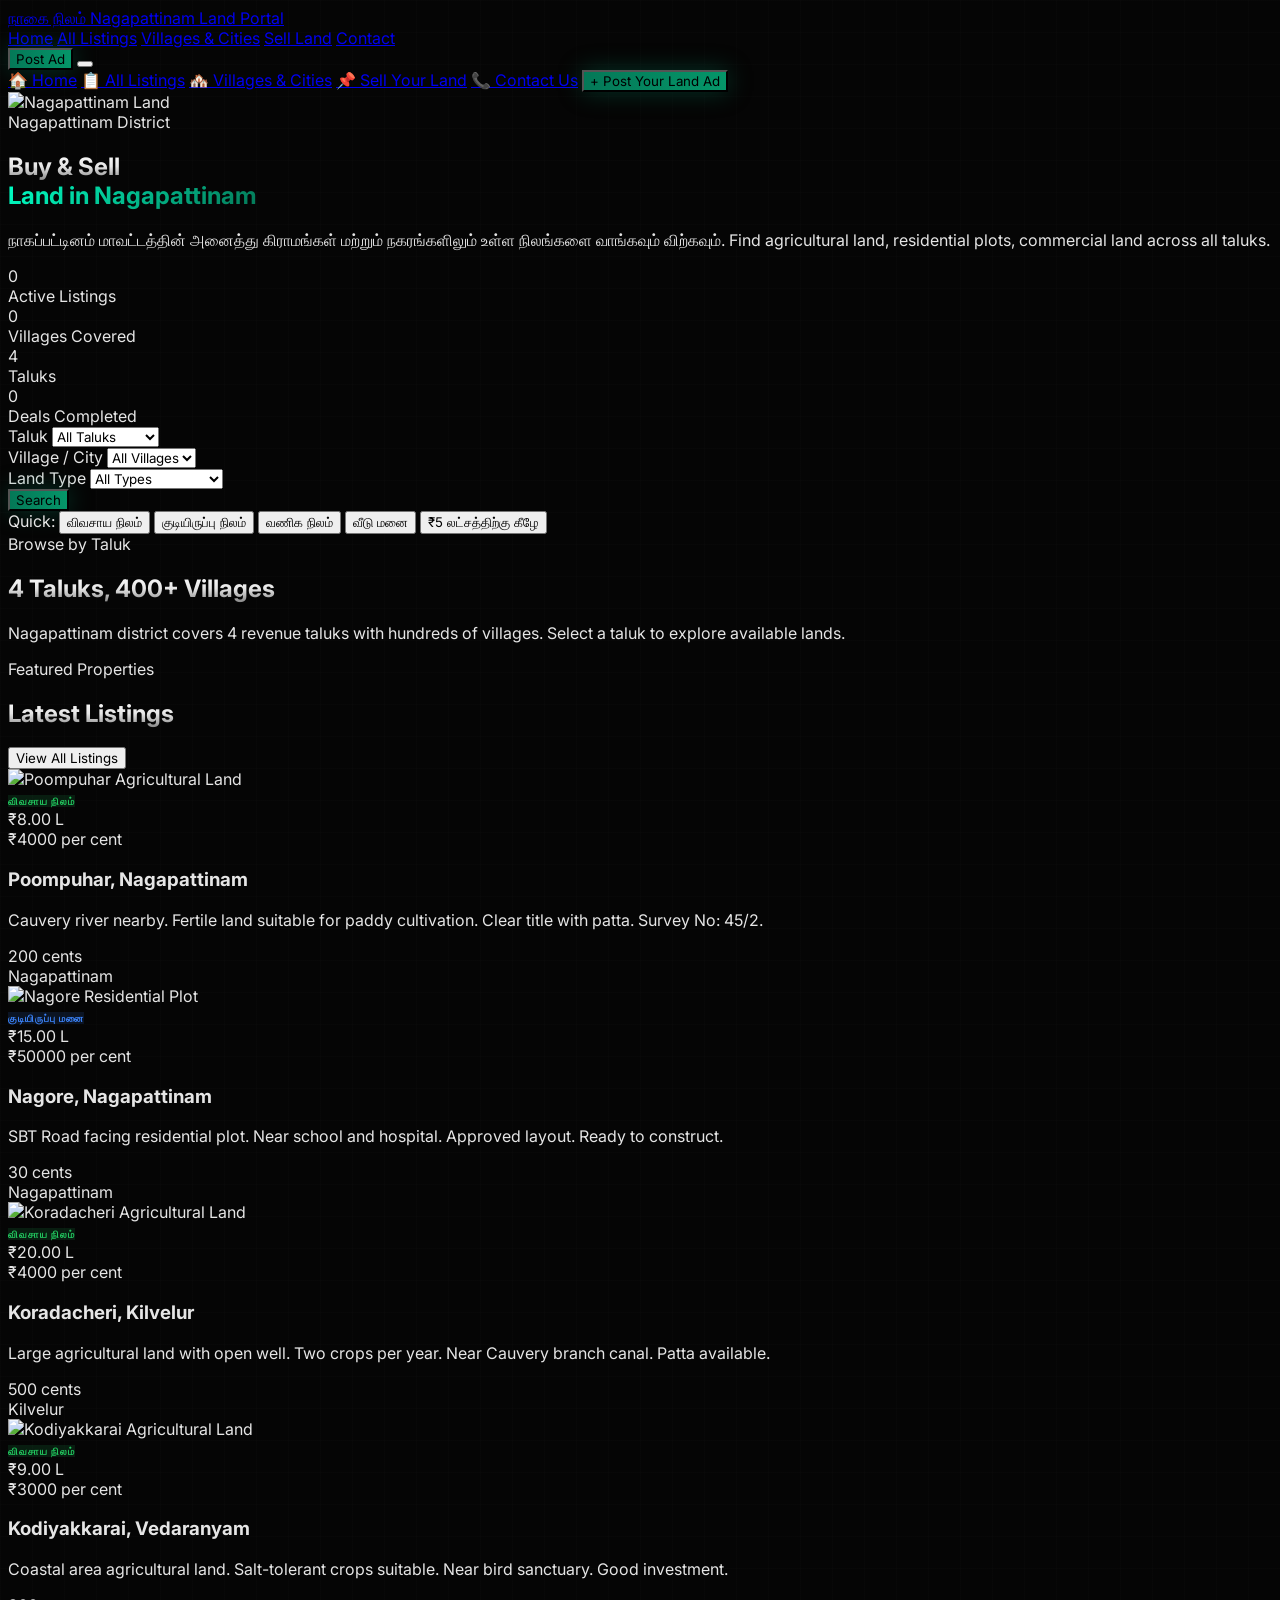
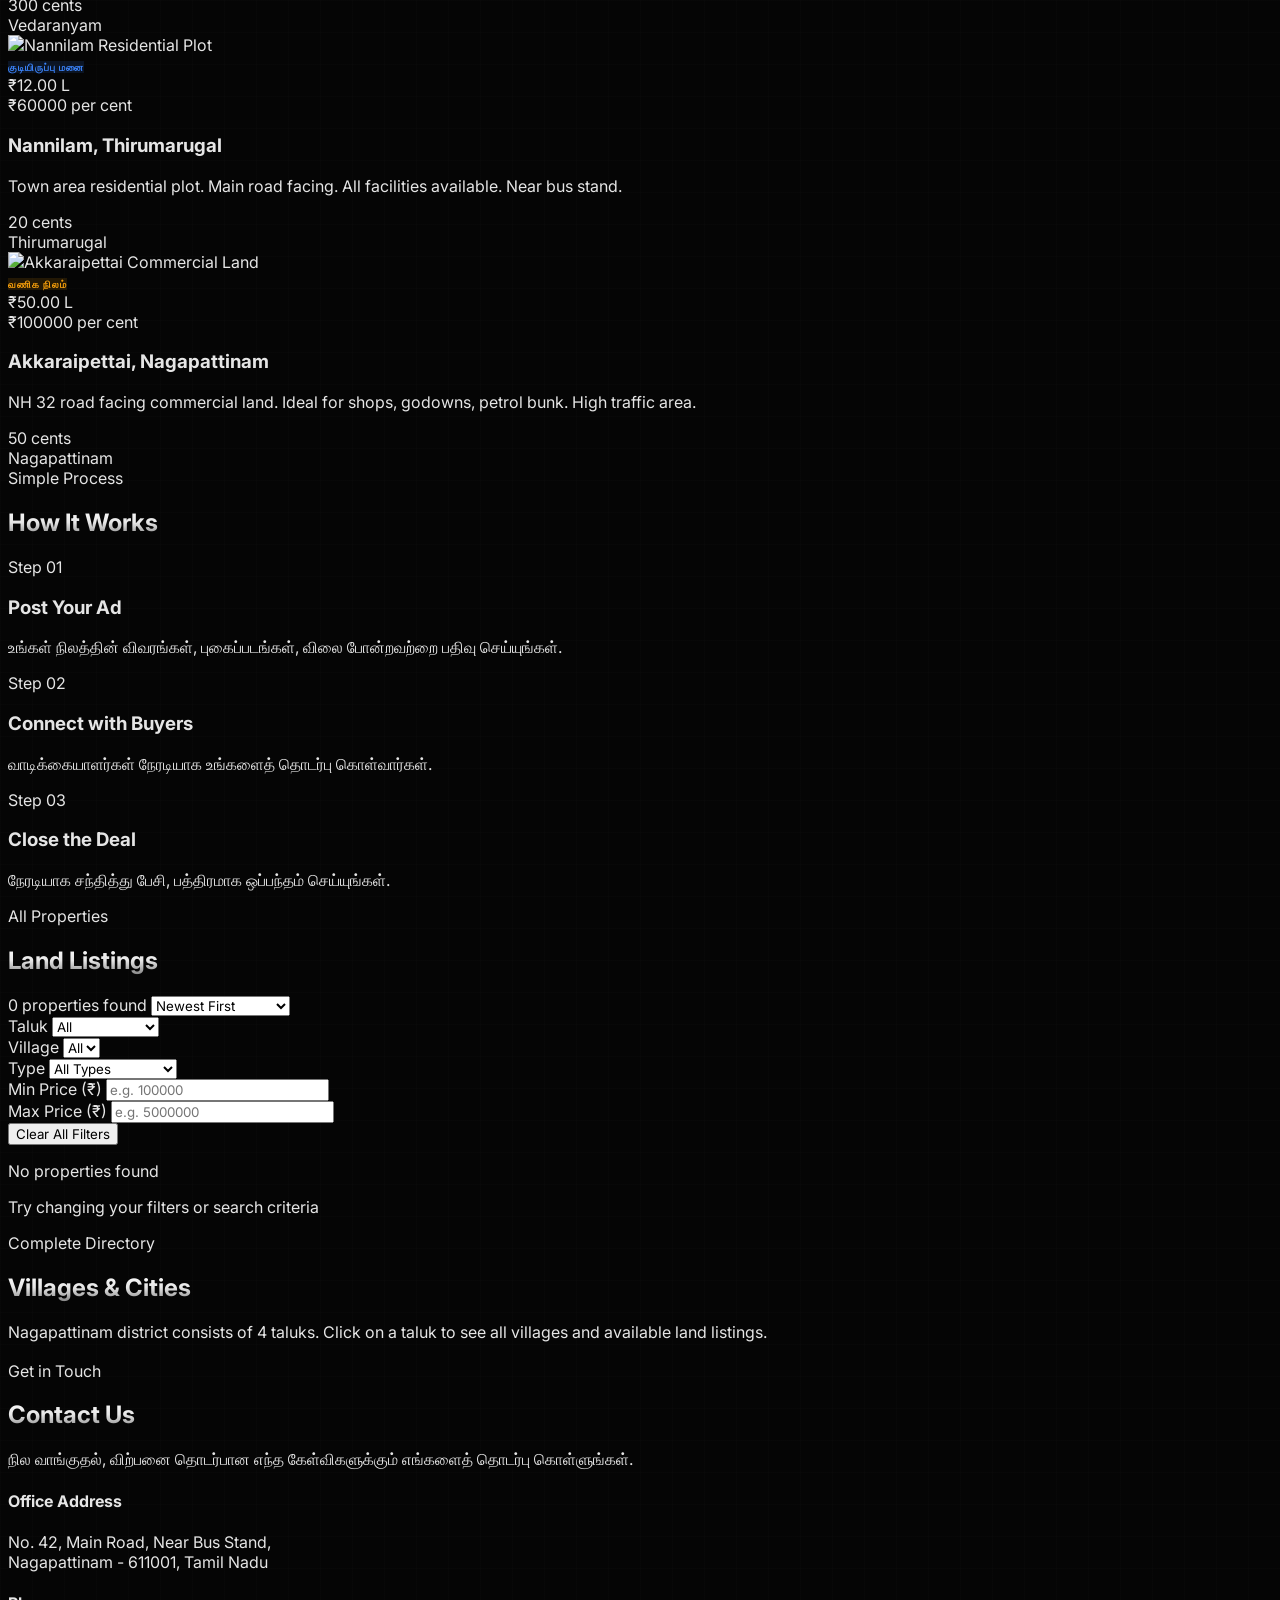
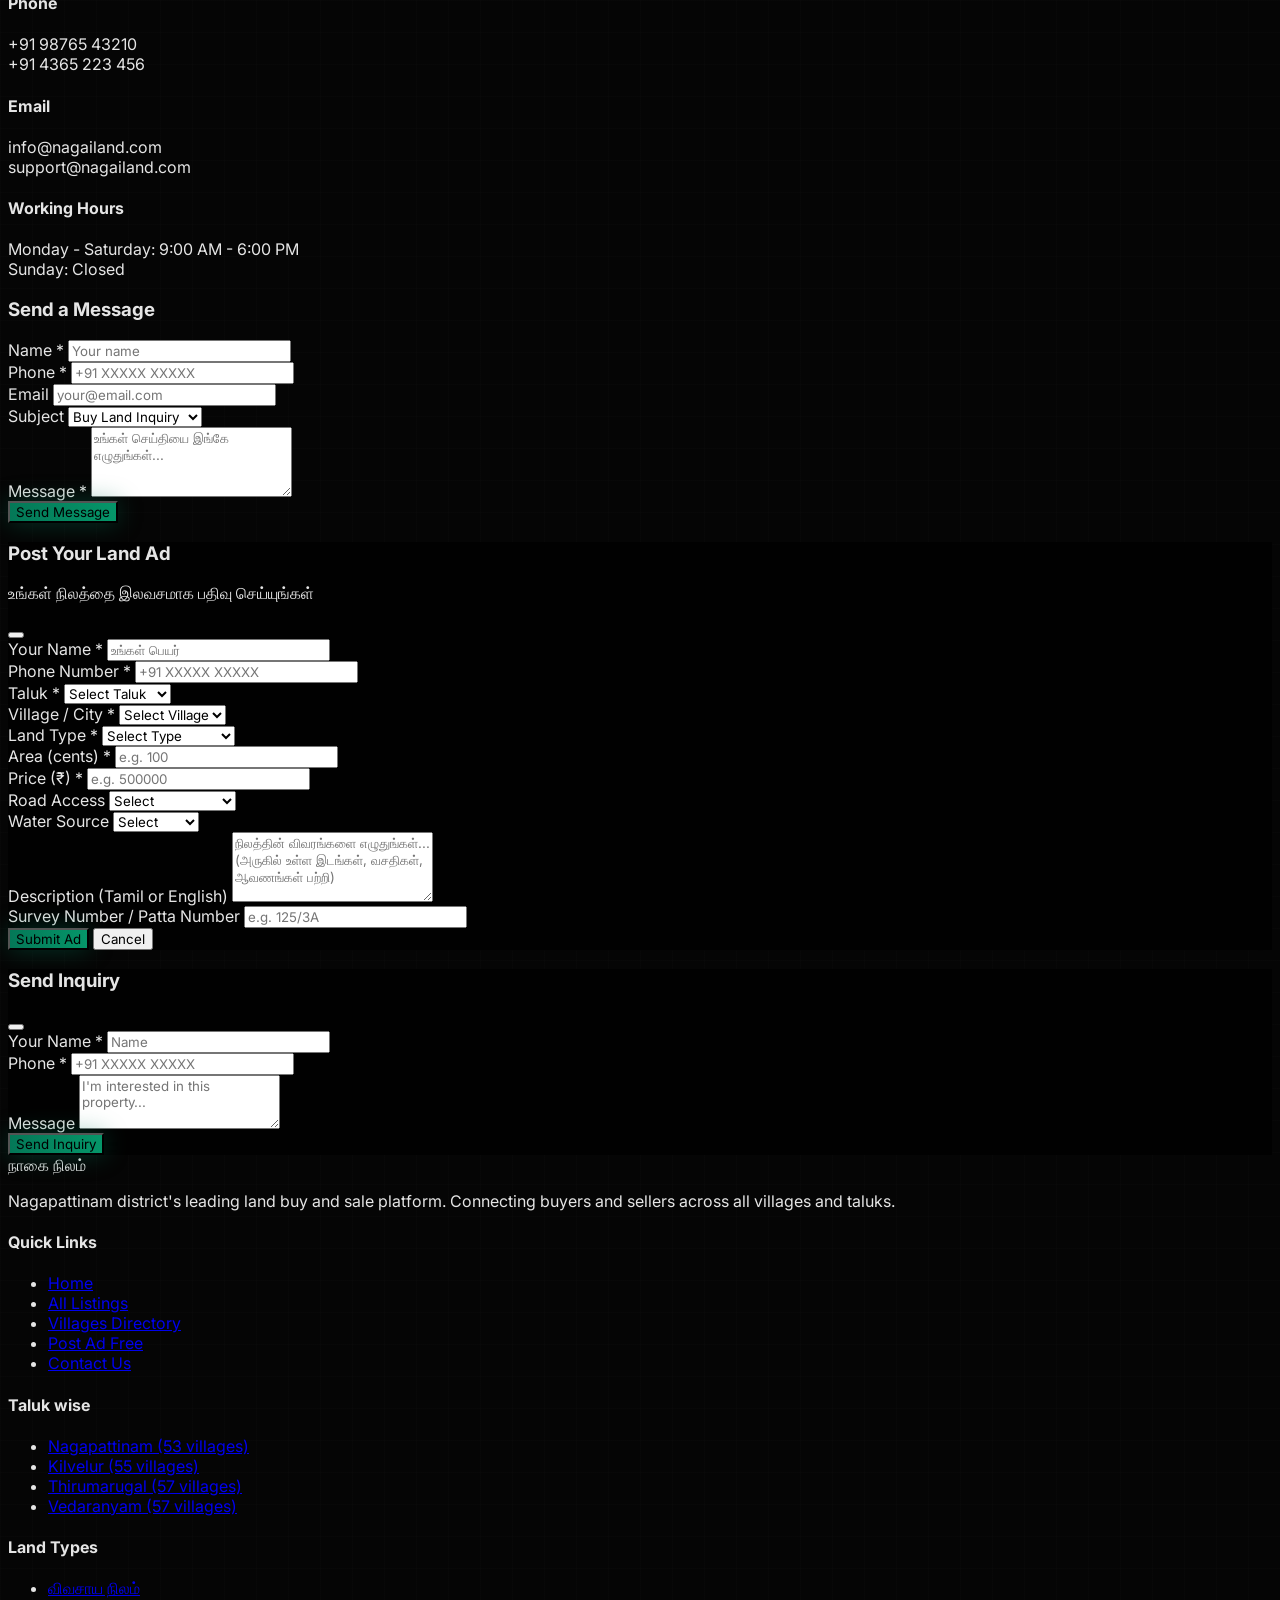
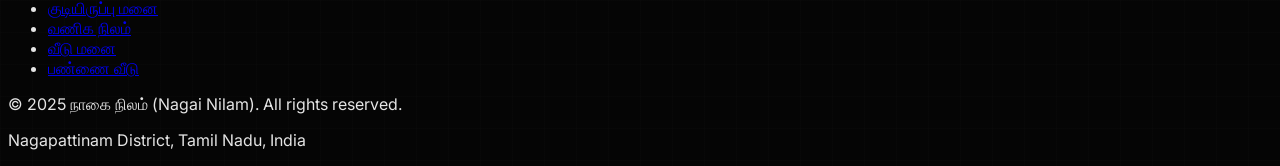
==== index.html @ db85d3e4 "https://github.com/shanopatro/nagai-land.git" ====
<!DOCTYPE html>
<html lang="ta">
<head>
    <meta charset="UTF-8">
    <meta name="viewport" content="width=device-width, initial-scale=1.0">
    <title>நாகப்பட்டினம் நிலம் - Land Buy & Sale | Nagapattinam District</title>
    <script src="https://cdn.tailwindcss.com"></script>
    <link rel="preconnect" href="https://fonts.googleapis.com">
    <link href="https://fonts.googleapis.com/css2?family=Inter:wght@300;400;500;600;700&display=swap" rel="stylesheet">
    <script src="https://unpkg.com/lucide@latest"></script>
    <style>
        * { font-family: 'Inter', sans-serif; }
        body { background: #050505; color: #e5e5e5; }
        ::selection { background: #00ffc4; color: #000; }
        ::-webkit-scrollbar { width: 8px; }
        ::-webkit-scrollbar-track { background: #0a0a0a; }
        ::-webkit-scrollbar-thumb { background: #262626; border-radius: 4px; }
        ::-webkit-scrollbar-thumb:hover { background: #404040; }

        @keyframes slideInUp {
            from { transform: translateY(30px); opacity: 0; }
            to { transform: translateY(0); opacity: 1; }
        }
        @keyframes fadeIn {
            from { opacity: 0; }
            to { opacity: 1; }
        }
        @keyframes float {
            0%, 100% { transform: translateY(0); }
            50% { transform: translateY(-8px); }
        }
        @keyframes pulse-glow {
            0%, 100% { box-shadow: 0 0 20px rgba(0,255,196,0.1); }
            50% { box-shadow: 0 0 40px rgba(0,255,196,0.25); }
        }
        @keyframes count-up {
            from { opacity: 0; transform: scale(0.5); }
            to { opacity: 1; transform: scale(1); }
        }
        .animate-in { animation: slideInUp 0.6s ease-out forwards; opacity: 0; }
        .delay-1 { animation-delay: 0.15s; }
        .delay-2 { animation-delay: 0.3s; }
        .delay-3 { animation-delay: 0.45s; }
        .delay-4 { animation-delay: 0.6s; }
        .delay-5 { animation-delay: 0.75s; }

        .text-gradient {
            background: linear-gradient(to bottom, #fff, rgba(255,255,255,0.9), rgba(255,255,255,0.5));
            -webkit-background-clip: text; -webkit-text-fill-color: transparent;
            background-clip: text;
        }
        .text-gradient-accent {
            background: linear-gradient(135deg, #00ffc4, #047857);
            -webkit-background-clip: text; -webkit-text-fill-color: transparent;
            background-clip: text;
        }
        .btn-primary {
            background: linear-gradient(to right, #047857, #059669);
            box-shadow: 0 0 25px rgba(4,120,87,0.4);
            transition: all 0.3s;
        }
        .btn-primary:hover {
            box-shadow: 0 0 40px rgba(4,120,87,0.7);
            transform: translateY(-1px);
        }
        .card-hover {
            transition: all 0.5s cubic-bezier(0.4, 0, 0.2, 1);
        }
        .card-hover:hover {
            transform: translateY(-6px);
            box-shadow: 0 0 60px rgba(0,255,196,0.12);
            border-color: rgba(0,255,196,0.2);
        }
        .glow-border {
            position: relative;
        }
        .glow-border::before {
            content: '';
            position: absolute;
            inset: -1px;
            border-radius: inherit;
            background: linear-gradient(135deg, #00ffc4, transparent, #00ffc4);
            z-index: -1;
            opacity: 0;
            transition: opacity 0.5s;
        }
        .glow-border:hover::before { opacity: 0.5; }

        .modal-overlay {
            backdrop-filter: blur(12px);
            background: rgba(0,0,0,0.75);
        }
        .grid-bg {
            background-image: linear-gradient(to right, rgba(128,128,128,0.02) 1px, transparent 1px),
                              linear-gradient(to bottom, rgba(128,128,128,0.02) 1px, transparent 1px);
            background-size: 32px 32px;
        }
        .taluk-card {
            transition: all 0.4s;
            cursor: pointer;
        }
        .taluk-card:hover {
            background: rgba(0,255,196,0.05);
            border-color: rgba(0,255,196,0.3);
            transform: scale(1.03);
        }
        .taluk-card.active {
            background: rgba(0,255,196,0.08);
            border-color: #00ffc4;
        }
        .village-chip {
            transition: all 0.3s;
            cursor: pointer;
        }
        .village-chip:hover, .village-chip.active {
            background: rgba(0,255,196,0.15);
            border-color: #00ffc4;
            color: #00ffc4;
        }
        .property-tag {
            font-size: 10px;
            font-weight: 700;
            text-transform: uppercase;
            letter-spacing: 0.1em;
        }
        input, select, textarea {
            transition: border-color 0.3s, box-shadow 0.3s;
        }
        input:focus, select:focus, textarea:focus {
            border-color: #00ffc4 !important;
            box-shadow: 0 0 0 3px rgba(0,255,196,0.1) !important;
            outline: none;
        }
        .tab-btn { transition: all 0.3s; }
        .tab-btn.active {
            color: #00ffc4;
            border-color: #00ffc4;
        }
        .toast {
            animation: slideInUp 0.4s ease-out forwards;
        }
        .hero-stat {
            animation: count-up 0.6s ease-out forwards;
        }
        .img-overlay {
            background: linear-gradient(to top, rgba(5,5,5,0.95) 0%, rgba(5,5,5,0.4) 50%, transparent 100%);
        }
        .status-sale { background: rgba(0,255,196,0.15); color: #00ffc4; }
        .status-rent { background: rgba(96,165,250,0.15); color: #60a5fa; }
        .status-urgent { background: rgba(239,68,68,0.15); color: #ef4444; }

        @media (max-width: 768px) {
            .hero-title { font-size: 2.5rem !important; }
        }
    </style>
</head>
<body class="grid-bg">

<!-- Toast Container -->
<div id="toastContainer" class="fixed top-6 right-6 z-[100] flex flex-col gap-3"></div>

<!-- Navigation -->
<nav class="sticky top-0 z-50 bg-[#050505]/85 backdrop-blur-md border-b border-white/5">
    <div class="max-w-[1400px] mx-auto px-5 py-4 flex items-center justify-between">
        <a href="#" class="flex items-center gap-3 group" onclick="showSection('home')">
            <div class="w-10 h-10 rounded-lg bg-gradient-to-br from-[#047857] to-[#059669] flex items-center justify-center shadow-lg" style="box-shadow: 0 0 15px rgba(4,120,87,0.5);">
                <i data-lucide="landmark" class="w-5 h-5 text-white"></i>
            </div>
            <div>
                <span class="text-lg font-bold text-white tracking-tight">நாகை நிலம்</span>
                <span class="hidden sm:block text-[10px] text-neutral-500 tracking-widest uppercase">Nagapattinam Land Portal</span>
            </div>
        </a>

        <!-- Desktop Nav -->
        <div class="hidden lg:flex items-center gap-8">
            <a href="#" onclick="showSection('home')" class="text-sm text-neutral-400 hover:text-[#00ffc4] transition-colors">Home</a>
            <a href="#" onclick="showSection('listings')" class="text-sm text-neutral-400 hover:text-[#00ffc4] transition-colors">All Listings</a>
            <a href="#" onclick="showSection('villages')" class="text-sm text-neutral-400 hover:text-[#00ffc4] transition-colors">Villages & Cities</a>
            <a href="#" onclick="openModal('addProperty')" class="text-sm text-neutral-400 hover:text-[#00ffc4] transition-colors">Sell Land</a>
            <a href="#" onclick="showSection('contact')" class="text-sm text-neutral-400 hover:text-[#00ffc4] transition-colors">Contact</a>
        </div>

        <div class="flex items-center gap-3">
            <button onclick="openModal('addProperty')" class="hidden sm:flex btn-primary text-sm font-semibold text-white px-5 py-2.5 rounded-lg items-center gap-2">
                <i data-lucide="plus" class="w-4 h-4"></i> Post Ad
            </button>
            <button onclick="toggleMobileMenu()" class="lg:hidden p-2 rounded-lg border border-white/10 hover:border-white/20 transition-colors">
                <i data-lucide="menu" class="w-5 h-5 text-neutral-300" id="menuIcon"></i>
            </button>
        </div>
    </div>

    <!-- Mobile Menu -->
    <div id="mobileMenu" class="hidden lg:hidden border-t border-white/5 bg-[#0a0a0a]/95 backdrop-blur-md">
        <div class="px-5 py-4 flex flex-col gap-3">
            <a href="#" onclick="showSection('home');toggleMobileMenu()" class="text-sm text-neutral-300 py-2 px-3 rounded-lg hover:bg-white/5 transition-colors">🏠 Home</a>
            <a href="#" onclick="showSection('listings');toggleMobileMenu()" class="text-sm text-neutral-300 py-2 px-3 rounded-lg hover:bg-white/5 transition-colors">📋 All Listings</a>
            <a href="#" onclick="showSection('villages');toggleMobileMenu()" class="text-sm text-neutral-300 py-2 px-3 rounded-lg hover:bg-white/5 transition-colors">🏘️ Villages & Cities</a>
            <a href="#" onclick="openModal('addProperty');toggleMobileMenu()" class="text-sm text-neutral-300 py-2 px-3 rounded-lg hover:bg-white/5 transition-colors">📌 Sell Your Land</a>
            <a href="#" onclick="showSection('contact');toggleMobileMenu()" class="text-sm text-neutral-300 py-2 px-3 rounded-lg hover:bg-white/5 transition-colors">📞 Contact Us</a>
            <button onclick="openModal('addProperty');toggleMobileMenu()" class="btn-primary text-sm font-semibold text-white px-5 py-3 rounded-lg mt-2">
                + Post Your Land Ad
            </button>
        </div>
    </div>
</nav>

<!-- ==================== HOME SECTION ==================== -->
<section id="section-home">

    <!-- Hero -->
    <div class="relative overflow-hidden">
        <div class="absolute inset-0">
            <img src="https://picsum.photos/seed/nagapattinam-land-green/1920/1080.jpg" alt="Nagapattinam Land" class="w-full h-full object-cover opacity-30">
            <div class="absolute inset-0 bg-gradient-to-b from-[#050505] via-[#050505]/70 to-[#050505]"></div>
        </div>

        <div class="relative max-w-[1400px] mx-auto px-5 pt-20 pb-28 md:pt-28 md:pb-36">
            <div class="max-w-4xl">
                <div class="animate-in inline-flex items-center gap-2 bg-[#00ffc4]/10 border border-[#00ffc4]/20 rounded-full px-4 py-1.5 mb-6">
                    <span class="w-2 h-2 rounded-full bg-[#00ffc4] animate-pulse"></span>
                    <span class="text-xs font-semibold text-[#00ffc4] tracking-wider uppercase">Nagapattinam District</span>
                </div>

                <h1 class="hero-title text-5xl md:text-7xl font-semibold leading-[1.05] tracking-tight mb-6 animate-in delay-1">
                    <span class="text-gradient">Buy & Sell</span><br>
                    <span class="text-gradient-accent">Land in Nagapattinam</span>
                </h1>

                <p class="text-lg md:text-xl text-neutral-400 leading-relaxed max-w-2xl mb-10 animate-in delay-2">
                    நாகப்பட்டினம் மாவட்டத்தின் அனைத்து கிராமங்கள் மற்றும் நகரங்களிலும் உள்ள நிலங்களை வாங்கவும் விற்கவும். Find agricultural land, residential plots, commercial land across all taluks.
                </p>

                <!-- Stats -->
                <div class="flex flex-wrap gap-8 mb-12 animate-in delay-3">
                    <div class="hero-stat">
                        <div class="text-3xl font-bold text-white" id="statListings">0</div>
                        <div class="text-xs text-neutral-500 tracking-wider uppercase mt-1">Active Listings</div>
                    </div>
                    <div class="hero-stat">
                        <div class="text-3xl font-bold text-white" id="statVillages">0</div>
                        <div class="text-xs text-neutral-500 tracking-wider uppercase mt-1">Villages Covered</div>
                    </div>
                    <div class="hero-stat">
                        <div class="text-3xl font-bold text-white" id="statTaluk">4</div>
                        <div class="text-xs text-neutral-500 tracking-wider uppercase mt-1">Taluks</div>
                    </div>
                    <div class="hero-stat">
                        <div class="text-3xl font-bold text-white" id="statDeals">0</div>
                        <div class="text-xs text-neutral-500 tracking-wider uppercase mt-1">Deals Completed</div>
                    </div>
                </div>
            </div>

            <!-- Search Box -->
            <div class="max-w-5xl animate-in delay-4">
                <div class="bg-[#0a0a0a]/90 backdrop-blur-md border border-white/10 rounded-2xl p-5 md:p-6">
                    <div class="grid grid-cols-1 md:grid-cols-4 gap-4">
                        <div>
                            <label class="text-[10px] font-bold text-neutral-500 tracking-widest uppercase mb-2 block">Taluk</label>
                            <select id="searchTaluk" onchange="updateVillages()" class="w-full bg-[#111] border border-white/10 rounded-lg px-4 py-3 text-sm text-neutral-200">
                                <option value="">All Taluks</option>
                            </select>
                        </div>
                        <div>
                            <label class="text-[10px] font-bold text-neutral-500 tracking-widest uppercase mb-2 block">Village / City</label>
                            <select id="searchVillage" class="w-full bg-[#111] border border-white/10 rounded-lg px-4 py-3 text-sm text-neutral-200">
                                <option value="">All Villages</option>
                            </select>
                        </div>
                        <div>
                            <label class="text-[10px] font-bold text-neutral-500 tracking-widest uppercase mb-2 block">Land Type</label>
                            <select id="searchType" class="w-full bg-[#111] border border-white/10 rounded-lg px-4 py-3 text-sm text-neutral-200">
                                <option value="">All Types</option>
                                <option value="agricultural">Agricultural Land</option>
                                <option value="residential">Residential Plot</option>
                                <option value="commercial">Commercial Land</option>
                                <option value="industrial">Industrial Land</option>
                                <option value="house">House with Land</option>
                                <option value="farmhouse">Farm House</option>
                            </select>
                        </div>
                        <div class="flex items-end">
                            <button onclick="searchProperties()" class="w-full btn-primary text-white font-semibold py-3 px-6 rounded-lg flex items-center justify-center gap-2">
                                <i data-lucide="search" class="w-4 h-4"></i> Search
                            </button>
                        </div>
                    </div>
                    <div class="flex flex-wrap gap-3 mt-4 pt-4 border-t border-white/5">
                        <span class="text-[10px] text-neutral-500 tracking-wider uppercase self-center mr-1">Quick:</span>
                        <button onclick="quickSearch('agricultural')" class="text-xs text-neutral-400 border border-white/10 rounded-full px-3 py-1 hover:border-[#00ffc4]/30 hover:text-[#00ffc4] transition-all">விவசாய நிலம்</button>
                        <button onclick="quickSearch('residential')" class="text-xs text-neutral-400 border border-white/10 rounded-full px-3 py-1 hover:border-[#00ffc4]/30 hover:text-[#00ffc4] transition-all">குடியிருப்பு நிலம்</button>
                        <button onclick="quickSearch('commercial')" class="text-xs text-neutral-400 border border-white/10 rounded-full px-3 py-1 hover:border-[#00ffc4]/30 hover:text-[#00ffc4] transition-all">வணிக நிலம்</button>
                        <button onclick="quickSearch('house')" class="text-xs text-neutral-400 border border-white/10 rounded-full px-3 py-1 hover:border-[#00ffc4]/30 hover:text-[#00ffc4] transition-all">வீடு மனை</button>
                        <button onclick="quickSearch('under5L')" class="text-xs text-neutral-400 border border-white/10 rounded-full px-3 py-1 hover:border-[#00ffc4]/30 hover:text-[#00ffc4] transition-all">₹5 லட்சத்திற்கு கீழே</button>
                    </div>
                </div>
            </div>
        </div>
    </div>

    <!-- Taluks Overview -->
    <div class="max-w-[1400px] mx-auto px-5 py-20">
        <div class="text-center mb-14 animate-in">
            <span class="text-[10px] font-bold text-[#00ffc4] tracking-[0.2em] uppercase">Browse by Taluk</span>
            <h2 class="text-4xl md:text-5xl font-semibold tracking-tight mt-3 text-gradient">4 Taluks, 400+ Villages</h2>
            <p class="text-neutral-400 mt-4 max-w-xl mx-auto">Nagapattinam district covers 4 revenue taluks with hundreds of villages. Select a taluk to explore available lands.</p>
        </div>

        <div class="grid grid-cols-1 sm:grid-cols-2 lg:grid-cols-4 gap-5" id="taluksGrid">
        </div>
    </div>

    <!-- Featured Listings -->
    <div class="max-w-[1400px] mx-auto px-5 py-16">
        <div class="flex flex-col sm:flex-row sm:items-end justify-between mb-10 gap-4">
            <div>
                <span class="text-[10px] font-bold text-[#00ffc4] tracking-[0.2em] uppercase">Featured Properties</span>
                <h2 class="text-3xl md:text-4xl font-semibold tracking-tight mt-2 text-gradient">Latest Listings</h2>
            </div>
            <button onclick="showSection('listings')" class="text-sm text-[#00ffc4] flex items-center gap-1 hover:gap-2 transition-all">
                View All Listings <i data-lucide="arrow-right" class="w-4 h-4"></i>
            </button>
        </div>

        <div class="grid grid-cols-1 md:grid-cols-2 lg:grid-cols-3 gap-6" id="featuredGrid">
        </div>
    </div>

    <!-- How It Works -->
    <div class="max-w-[1400px] mx-auto px-5 py-20">
        <div class="text-center mb-14">
            <span class="text-[10px] font-bold text-[#00ffc4] tracking-[0.2em] uppercase">Simple Process</span>
            <h2 class="text-3xl md:text-4xl font-semibold tracking-tight mt-3 text-gradient">How It Works</h2>
        </div>
        <div class="grid grid-cols-1 md:grid-cols-3 gap-8">
            <div class="text-center p-8 rounded-xl border border-white/5 bg-[#0a0a0a]/50 card-hover">
                <div class="w-16 h-16 rounded-2xl bg-[#047857]/10 border border-[#047857]/20 flex items-center justify-center mx-auto mb-5">
                    <i data-lucide="upload" class="w-7 h-7 text-[#00ffc4]"></i>
                </div>
                <div class="text-[10px] font-bold text-[#00ffc4] tracking-widest uppercase mb-2">Step 01</div>
                <h3 class="text-xl font-semibold text-white mb-3">Post Your Ad</h3>
                <p class="text-sm text-neutral-400 leading-relaxed">உங்கள் நிலத்தின் விவரங்கள், புகைப்படங்கள், விலை போன்றவற்றை பதிவு செய்யுங்கள்.</p>
            </div>
            <div class="text-center p-8 rounded-xl border border-white/5 bg-[#0a0a0a]/50 card-hover">
                <div class="w-16 h-16 rounded-2xl bg-[#047857]/10 border border-[#047857]/20 flex items-center justify-center mx-auto mb-5">
                    <i data-lucide="users" class="w-7 h-7 text-[#00ffc4]"></i>
                </div>
                <div class="text-[10px] font-bold text-[#00ffc4] tracking-widest uppercase mb-2">Step 02</div>
                <h3 class="text-xl font-semibold text-white mb-3">Connect with Buyers</h3>
                <p class="text-sm text-neutral-400 leading-relaxed">வாடிக்கையாளர்கள் நேரடியாக உங்களைத் தொடர்பு கொள்வார்கள்.</p>
            </div>
            <div class="text-center p-8 rounded-xl border border-white/5 bg-[#0a0a0a]/50 card-hover">
                <div class="w-16 h-16 rounded-2xl bg-[#047857]/10 border border-[#047857]/20 flex items-center justify-center mx-auto mb-5">
                    <i data-lucide="handshake" class="w-7 h-7 text-[#00ffc4]"></i>
                </div>
                <div class="text-[10px] font-bold text-[#00ffc4] tracking-widest uppercase mb-2">Step 03</div>
                <h3 class="text-xl font-semibold text-white mb-3">Close the Deal</h3>
                <p class="text-sm text-neutral-400 leading-relaxed">நேரடியாக சந்தித்து பேசி, பத்திரமாக ஒப்பந்தம் செய்யுங்கள்.</p>
            </div>
        </div>
    </div>
</section>

<!-- ==================== LISTINGS SECTION ==================== -->
<section id="section-listings" class="hidden">
    <div class="max-w-[1400px] mx-auto px-5 py-12">
        <div class="flex flex-col sm:flex-row sm:items-end justify-between mb-8 gap-4">
            <div>
                <span class="text-[10px] font-bold text-[#00ffc4] tracking-[0.2em] uppercase">All Properties</span>
                <h2 class="text-3xl md:text-4xl font-semibold tracking-tight mt-2 text-gradient">Land Listings</h2>
            </div>
            <div class="flex items-center gap-3">
                <span class="text-sm text-neutral-400" id="listingCount">0 properties found</span>
                <select id="sortOrder" onchange="renderListings()" class="bg-[#111] border border-white/10 rounded-lg px-3 py-2 text-xs text-neutral-300">
                    <option value="newest">Newest First</option>
                    <option value="price-low">Price: Low to High</option>
                    <option value="price-high">Price: High to Low</option>
                    <option value="area-large">Area: Largest First</option>
                </select>
            </div>
        </div>

        <!-- Filters -->
        <div class="bg-[#0a0a0a] border border-white/5 rounded-xl p-5 mb-8">
            <div class="grid grid-cols-1 sm:grid-cols-2 md:grid-cols-5 gap-4">
                <div>
                    <label class="text-[10px] font-bold text-neutral-500 tracking-widest uppercase mb-1.5 block">Taluk</label>
                    <select id="filterTaluk" onchange="filterListings()" class="w-full bg-[#111] border border-white/10 rounded-lg px-3 py-2.5 text-sm text-neutral-200">
                        <option value="">All</option>
                    </select>
                </div>
                <div>
                    <label class="text-[10px] font-bold text-neutral-500 tracking-widest uppercase mb-1.5 block">Village</label>
                    <select id="filterVillage" onchange="filterListings()" class="w-full bg-[#111] border border-white/10 rounded-lg px-3 py-2.5 text-sm text-neutral-200">
                        <option value="">All</option>
                    </select>
                </div>
                <div>
                    <label class="text-[10px] font-bold text-neutral-500 tracking-widest uppercase mb-1.5 block">Type</label>
                    <select id="filterType" onchange="filterListings()" class="w-full bg-[#111] border border-white/10 rounded-lg px-3 py-2.5 text-sm text-neutral-200">
                        <option value="">All Types</option>
                        <option value="agricultural">Agricultural</option>
                        <option value="residential">Residential</option>
                        <option value="commercial">Commercial</option>
                        <option value="industrial">Industrial</option>
                        <option value="house">House with Land</option>
                        <option value="farmhouse">Farm House</option>
                    </select>
                </div>
                <div>
                    <label class="text-[10px] font-bold text-neutral-500 tracking-widest uppercase mb-1.5 block">Min Price (₹)</label>
                    <input type="text" id="filterMinPrice" placeholder="e.g. 100000" onchange="filterListings()" class="w-full bg-[#111] border border-white/10 rounded-lg px-3 py-2.5 text-sm text-neutral-200">
                </div>
                <div>
                    <label class="text-[10px] font-bold text-neutral-500 tracking-widest uppercase mb-1.5 block">Max Price (₹)</label>
                    <input type="text" id="filterMaxPrice" placeholder="e.g. 5000000" onchange="filterListings()" class="w-full bg-[#111] border border-white/10 rounded-lg px-3 py-2.5 text-sm text-neutral-200">
                </div>
            </div>
            <button onclick="clearFilters()" class="mt-3 text-xs text-neutral-500 hover:text-[#00ffc4] transition-colors flex items-center gap-1">
                <i data-lucide="x" class="w-3 h-3"></i> Clear All Filters
            </button>
        </div>

        <div class="grid grid-cols-1 md:grid-cols-2 lg:grid-cols-3 gap-6" id="allListingsGrid">
        </div>
        <div id="noResults" class="hidden text-center py-20">
            <i data-lucide="search-x" class="w-16 h-16 text-neutral-700 mx-auto mb-4"></i>
            <p class="text-xl font-semibold text-neutral-400">No properties found</p>
            <p class="text-sm text-neutral-600 mt-2">Try changing your filters or search criteria</p>
        </div>
    </div>
</section>

<!-- ==================== VILLAGES SECTION ==================== -->
<section id="section-villages" class="hidden">
    <div class="max-w-[1400px] mx-auto px-5 py-12">
        <div class="text-center mb-12">
            <span class="text-[10px] font-bold text-[#00ffc4] tracking-[0.2em] uppercase">Complete Directory</span>
            <h2 class="text-3xl md:text-5xl font-semibold tracking-tight mt-3 text-gradient">Villages & Cities</h2>
            <p class="text-neutral-400 mt-4 max-w-2xl mx-auto">Nagapattinam district consists of 4 taluks. Click on a taluk to see all villages and available land listings.</p>
        </div>

        <!-- Taluk Tabs -->
        <div class="flex flex-wrap justify-center gap-3 mb-10" id="villageTalukTabs"></div>

        <!-- Village Grid -->
        <div id="villageListContainer" class="grid grid-cols-2 sm:grid-cols-3 md:grid-cols-4 lg:grid-cols-5 gap-3">
        </div>

        <!-- Village Properties -->
        <div id="villageProperties" class="hidden mt-12">
            <h3 class="text-2xl font-semibold text-white mb-6" id="villagePropTitle"></h3>
            <div class="grid grid-cols-1 md:grid-cols-2 lg:grid-cols-3 gap-6" id="villagePropGrid"></div>
        </div>
    </div>
</section>

<!-- ==================== CONTACT SECTION ==================== -->
<section id="section-contact" class="hidden">
    <div class="max-w-[1400px] mx-auto px-5 py-12">
        <div class="grid grid-cols-1 lg:grid-cols-2 gap-16">
            <div>
                <span class="text-[10px] font-bold text-[#00ffc4] tracking-[0.2em] uppercase">Get in Touch</span>
                <h2 class="text-4xl md:text-5xl font-semibold tracking-tight mt-3 text-gradient mb-6">Contact Us</h2>
                <p class="text-neutral-400 leading-relaxed mb-10">நில வாங்குதல், விற்பனை தொடர்பான எந்த கேள்விகளுக்கும் எங்களைத் தொடர்பு கொள்ளுங்கள்.</p>

                <div class="space-y-6">
                    <div class="flex items-start gap-4">
                        <div class="w-12 h-12 rounded-xl bg-[#047857]/10 border border-[#047857]/20 flex items-center justify-center flex-shrink-0">
                            <i data-lucide="map-pin" class="w-5 h-5 text-[#00ffc4]"></i>
                        </div>
                        <div>
                            <h4 class="text-sm font-semibold text-white mb-1">Office Address</h4>
                            <p class="text-sm text-neutral-400">No. 42, Main Road, Near Bus Stand,<br>Nagapattinam - 611001, Tamil Nadu</p>
                        </div>
                    </div>
                    <div class="flex items-start gap-4">
                        <div class="w-12 h-12 rounded-xl bg-[#047857]/10 border border-[#047857]/20 flex items-center justify-center flex-shrink-0">
                            <i data-lucide="phone" class="w-5 h-5 text-[#00ffc4]"></i>
                        </div>
                        <div>
                            <h4 class="text-sm font-semibold text-white mb-1">Phone</h4>
                            <p class="text-sm text-neutral-400">+91 98765 43210<br>+91 4365 223 456</p>
                        </div>
                    </div>
                    <div class="flex items-start gap-4">
                        <div class="w-12 h-12 rounded-xl bg-[#047857]/10 border border-[#047857]/20 flex items-center justify-center flex-shrink-0">
                            <i data-lucide="mail" class="w-5 h-5 text-[#00ffc4]"></i>
                        </div>
                        <div>
                            <h4 class="text-sm font-semibold text-white mb-1">Email</h4>
                            <p class="text-sm text-neutral-400">info@nagailand.com<br>support@nagailand.com</p>
                        </div>
                    </div>
                    <div class="flex items-start gap-4">
                        <div class="w-12 h-12 rounded-xl bg-[#047857]/10 border border-[#047857]/20 flex items-center justify-center flex-shrink-0">
                            <i data-lucide="clock" class="w-5 h-5 text-[#00ffc4]"></i>
                        </div>
                        <div>
                            <h4 class="text-sm font-semibold text-white mb-1">Working Hours</h4>
                            <p class="text-sm text-neutral-400">Monday - Saturday: 9:00 AM - 6:00 PM<br>Sunday: Closed</p>
                        </div>
                    </div>
                </div>
            </div>

            <div class="bg-[#0a0a0a] border border-white/5 rounded-2xl p-8">
                <h3 class="text-xl font-semibold text-white mb-6">Send a Message</h3>
                <form onsubmit="submitContact(event)" class="space-y-5">
                    <div class="grid grid-cols-1 sm:grid-cols-2 gap-4">
                        <div>
                            <label class="text-[10px] font-bold text-neutral-500 tracking-widest uppercase mb-1.5 block">Name *</label>
                            <input type="text" required placeholder="Your name" class="w-full bg-[#111] border border-white/10 rounded-lg px-4 py-3 text-sm text-neutral-200">
                        </div>
                        <div>
                            <label class="text-[10px] font-bold text-neutral-500 tracking-widest uppercase mb-1.5 block">Phone *</label>
                            <input type="tel" required placeholder="+91 XXXXX XXXXX" class="w-full bg-[#111] border border-white/10 rounded-lg px-4 py-3 text-sm text-neutral-200">
                        </div>
                    </div>
                    <div>
                        <label class="text-[10px] font-bold text-neutral-500 tracking-widest uppercase mb-1.5 block">Email</label>
                        <input type="email" placeholder="your@email.com" class="w-full bg-[#111] border border-white/10 rounded-lg px-4 py-3 text-sm text-neutral-200">
                    </div>
                    <div>
                        <label class="text-[10px] font-bold text-neutral-500 tracking-widest uppercase mb-1.5 block">Subject</label>
                        <select class="w-full bg-[#111] border border-white/10 rounded-lg px-4 py-3 text-sm text-neutral-200">
                            <option>Buy Land Inquiry</option>
                            <option>Sell Land Inquiry</option>
                            <option>Legal Help</option>
                            <option>Valuation Request</option>
                            <option>Other</option>
                        </select>
                    </div>
                    <div>
                        <label class="text-[10px] font-bold text-neutral-500 tracking-widest uppercase mb-1.5 block">Message *</label>
                        <textarea required rows="4" placeholder="உங்கள் செய்தியை இங்கே எழுதுங்கள்..." class="w-full bg-[#111] border border-white/10 rounded-lg px-4 py-3 text-sm text-neutral-200 resize-none"></textarea>
                    </div>
                    <button type="submit" class="w-full btn-primary text-white font-semibold py-3.5 rounded-lg flex items-center justify-center gap-2">
                        <i data-lucide="send" class="w-4 h-4"></i> Send Message
                    </button>
                </form>
            </div>
        </div>
    </div>
</section>

<!-- ==================== ADD PROPERTY MODAL ==================== -->
<div id="modal-addProperty" class="hidden fixed inset-0 z-[90] modal-overlay flex items-start justify-center pt-10 pb-10 overflow-y-auto">
    <div class="bg-[#0a0a0a] border border-white/10 rounded-2xl w-full max-w-3xl mx-5 my-auto relative" style="animation: slideInUp 0.4s ease-out">
        <div class="sticky top-0 bg-[#0a0a0a] border-b border-white/5 px-8 py-5 rounded-t-2xl flex items-center justify-between z-10">
            <div>
                <h3 class="text-xl font-semibold text-white">Post Your Land Ad</h3>
                <p class="text-xs text-neutral-500 mt-1">உங்கள் நிலத்தை இலவசமாக பதிவு செய்யுங்கள்</p>
            </div>
            <button onclick="closeModal('addProperty')" class="p-2 rounded-lg border border-white/10 hover:border-white/20 hover:bg-white/5 transition-all">
                <i data-lucide="x" class="w-5 h-5 text-neutral-400"></i>
            </button>
        </div>

        <form onsubmit="submitProperty(event)" class="p-8 space-y-6">
            <div class="grid grid-cols-1 sm:grid-cols-2 gap-5">
                <div>
                    <label class="text-[10px] font-bold text-neutral-500 tracking-widest uppercase mb-1.5 block">Your Name *</label>
                    <input type="text" id="propName" required placeholder="உங்கள் பெயர்" class="w-full bg-[#111] border border-white/10 rounded-lg px-4 py-3 text-sm text-neutral-200">
                </div>
                <div>
                    <label class="text-[10px] font-bold text-neutral-500 tracking-widest uppercase mb-1.5 block">Phone Number *</label>
                    <input type="tel" id="propPhone" required placeholder="+91 XXXXX XXXXX" class="w-full bg-[#111] border border-white/10 rounded-lg px-4 py-3 text-sm text-neutral-200">
                </div>
            </div>

            <div class="grid grid-cols-1 sm:grid-cols-2 gap-5">
                <div>
                    <label class="text-[10px] font-bold text-neutral-500 tracking-widest uppercase mb-1.5 block">Taluk *</label>
                    <select id="propTaluk" required onchange="updatePropVillages()" class="w-full bg-[#111] border border-white/10 rounded-lg px-4 py-3 text-sm text-neutral-200">
                        <option value="">Select Taluk</option>
                    </select>
                </div>
                <div>
                    <label class="text-[10px] font-bold text-neutral-500 tracking-widest uppercase mb-1.5 block">Village / City *</label>
                    <select id="propVillage" required class="w-full bg-[#111] border border-white/10 rounded-lg px-4 py-3 text-sm text-neutral-200">
                        <option value="">Select Village</option>
                    </select>
                </div>
            </div>

            <div class="grid grid-cols-1 sm:grid-cols-3 gap-5">
                <div>
                    <label class="text-[10px] font-bold text-neutral-500 tracking-widest uppercase mb-1.5 block">Land Type *</label>
                    <select id="propType" required class="w-full bg-[#111] border border-white/10 rounded-lg px-4 py-3 text-sm text-neutral-200">
                        <option value="">Select Type</option>
                        <option value="agricultural">Agricultural Land</option>
                        <option value="residential">Residential Plot</option>
                        <option value="commercial">Commercial Land</option>
                        <option value="industrial">Industrial Land</option>
                        <option value="house">House with Land</option>
                        <option value="farmhouse">Farm House</option>
                    </select>
                </div>
                <div>
                    <label class="text-[10px] font-bold text-neutral-500 tracking-widest uppercase mb-1.5 block">Area (cents) *</label>
                    <input type="number" id="propArea" required placeholder="e.g. 100" class="w-full bg-[#111] border border-white/10 rounded-lg px-4 py-3 text-sm text-neutral-200">
                </div>
                <div>
                    <label class="text-[10px] font-bold text-neutral-500 tracking-widest uppercase mb-1.5 block">Price (₹) *</label>
                    <input type="number" id="propPrice" required placeholder="e.g. 500000" class="w-full bg-[#111] border border-white/10 rounded-lg px-4 py-3 text-sm text-neutral-200">
                </div>
            </div>

            <div class="grid grid-cols-1 sm:grid-cols-2 gap-5">
                <div>
                    <label class="text-[10px] font-bold text-neutral-500 tracking-widest uppercase mb-1.5 block">Road Access</label>
                    <select id="propRoad" class="w-full bg-[#111] border border-white/10 rounded-lg px-4 py-3 text-sm text-neutral-200">
                        <option value="">Select</option>
                        <option value="tar-road">Tar Road</option>
                        <option value="gravel-road">Gravel Road</option>
                        <option value="no-road">No Road Access</option>
                    </select>
                </div>
                <div>
                    <label class="text-[10px] font-bold text-neutral-500 tracking-widest uppercase mb-1.5 block">Water Source</label>
                    <select id="propWater" class="w-full bg-[#111] border border-white/10 rounded-lg px-4 py-3 text-sm text-neutral-200">
                        <option value="">Select</option>
                        <option value="borewell">Borewell</option>
                        <option value="well">Open Well</option>
                        <option value="canal">Canal</option>
                        <option value="river">River</option>
                        <option value="none">None</option>
                    </select>
                </div>
            </div>

            <div>
                <label class="text-[10px] font-bold text-neutral-500 tracking-widest uppercase mb-1.5 block">Description (Tamil or English)</label>
                <textarea id="propDesc" rows="4" placeholder="நிலத்தின் விவரங்களை எழுதுங்கள்... (அருகில் உள்ள இடங்கள், வசதிகள், ஆவணங்கள் பற்றி)" class="w-full bg-[#111] border border-white/10 rounded-lg px-4 py-3 text-sm text-neutral-200 resize-none"></textarea>
            </div>

            <div>
                <label class="text-[10px] font-bold text-neutral-500 tracking-widest uppercase mb-1.5 block">Survey Number / Patta Number</label>
                <input type="text" id="propSurvey" placeholder="e.g. 125/3A" class="w-full bg-[#111] border border-white/10 rounded-lg px-4 py-3 text-sm text-neutral-200">
            </div>

            <div class="flex flex-col sm:flex-row gap-4 pt-2">
                <button type="submit" class="flex-1 btn-primary text-white font-semibold py-3.5 rounded-lg flex items-center justify-center gap-2">
                    <i data-lucide="check-circle" class="w-4 h-4"></i> Submit Ad
                </button>
                <button type="button" onclick="closeModal('addProperty')" class="flex-1 border border-white/10 text-neutral-300 font-medium py-3.5 rounded-lg hover:bg-white/5 transition-colors">
                    Cancel
                </button>
            </div>
        </form>
    </div>
</div>

<!-- ==================== PROPERTY DETAIL MODAL ==================== -->
<div id="modal-propertyDetail" class="hidden fixed inset-0 z-[90] modal-overlay flex items-start justify-center pt-10 pb-10 overflow-y-auto">
    <div class="bg-[#0a0a0a] border border-white/10 rounded-2xl w-full max-w-3xl mx-5 my-auto relative" style="animation: slideInUp 0.4s ease-out">
        <div id="propertyDetailContent"></div>
    </div>
</div>

<!-- ==================== INQUIRY MODAL ==================== -->
<div id="modal-inquiry" class="hidden fixed inset-0 z-[95] modal-overlay flex items-center justify-center p-5">
    <div class="bg-[#0a0a0a] border border-white/10 rounded-2xl w-full max-w-md relative" style="animation: slideInUp 0.3s ease-out">
        <div class="px-8 py-5 border-b border-white/5 flex items-center justify-between">
            <h3 class="text-lg font-semibold text-white">Send Inquiry</h3>
            <button onclick="closeModal('inquiry')" class="p-2 rounded-lg border border-white/10 hover:bg-white/5 transition-all">
                <i data-lucide="x" class="w-4 h-4 text-neutral-400"></i>
            </button>
        </div>
        <form onsubmit="submitInquiry(event)" class="p-8 space-y-4">
            <input type="hidden" id="inquiryPropId">
            <div>
                <label class="text-[10px] font-bold text-neutral-500 tracking-widest uppercase mb-1.5 block">Your Name *</label>
                <input type="text" required placeholder="Name" class="w-full bg-[#111] border border-white/10 rounded-lg px-4 py-3 text-sm text-neutral-200">
            </div>
            <div>
                <label class="text-[10px] font-bold text-neutral-500 tracking-widest uppercase mb-1.5 block">Phone *</label>
                <input type="tel" required placeholder="+91 XXXXX XXXXX" class="w-full bg-[#111] border border-white/10 rounded-lg px-4 py-3 text-sm text-neutral-200">
            </div>
            <div>
                <label class="text-[10px] font-bold text-neutral-500 tracking-widest uppercase mb-1.5 block">Message</label>
                <textarea rows="3" placeholder="I'm interested in this property..." class="w-full bg-[#111] border border-white/10 rounded-lg px-4 py-3 text-sm text-neutral-200 resize-none"></textarea>
            </div>
            <button type="submit" class="w-full btn-primary text-white font-semibold py-3 rounded-lg">Send Inquiry</button>
        </form>
    </div>
</div>

<!-- ==================== FOOTER ==================== -->
<footer class="border-t border-white/5 mt-10">
    <div class="max-w-[1400px] mx-auto px-5 py-16">
        <div class="grid grid-cols-1 sm:grid-cols-2 lg:grid-cols-4 gap-12">
            <div>
                <div class="flex items-center gap-3 mb-5">
                    <div class="w-9 h-9 rounded-lg bg-gradient-to-br from-[#047857] to-[#059669] flex items-center justify-center">
                        <i data-lucide="landmark" class="w-4 h-4 text-white"></i>
                    </div>
                    <span class="text-lg font-bold text-white">நாகை நிலம்</span>
                </div>
                <p class="text-sm text-neutral-500 leading-relaxed mb-5">Nagapattinam district's leading land buy and sale platform. Connecting buyers and sellers across all villages and taluks.</p>
                <div class="flex gap-3">
                    <a href="#" class="w-9 h-9 rounded-lg border border-white/10 flex items-center justify-center hover:border-[#00ffc4]/30 hover:text-[#00ffc4] text-neutral-500 transition-all">
                        <i data-lucide="facebook" class="w-4 h-4"></i>
                    </a>
                    <a href="#" class="w-9 h-9 rounded-lg border border-white/10 flex items-center justify-center hover:border-[#00ffc4]/30 hover:text-[#00ffc4] text-neutral-500 transition-all">
                        <i data-lucide="instagram" class="w-4 h-4"></i>
                    </a>
                    <a href="#" class="w-9 h-9 rounded-lg border border-white/10 flex items-center justify-center hover:border-[#00ffc4]/30 hover:text-[#00ffc4] text-neutral-500 transition-all">
                        <i data-lucide="youtube" class="w-4 h-4"></i>
                    </a>
                    <a href="#" class="w-9 h-9 rounded-lg border border-white/10 flex items-center justify-center hover:border-[#00ffc4]/30 hover:text-[#00ffc4] text-neutral-500 transition-all">
                        <i data-lucide="phone" class="w-4 h-4"></i>
                    </a>
                </div>
            </div>
            <div>
                <h4 class="text-sm font-semibold text-white mb-5 tracking-wide">Quick Links</h4>
                <ul class="space-y-3">
                    <li><a href="#" onclick="showSection('home')" class="text-sm text-neutral-500 hover:text-[#00ffc4] transition-colors">Home</a></li>
                    <li><a href="#" onclick="showSection('listings')" class="text-sm text-neutral-500 hover:text-[#00ffc4] transition-colors">All Listings</a></li>
                    <li><a href="#" onclick="showSection('villages')" class="text-sm text-neutral-500 hover:text-[#00ffc4] transition-colors">Villages Directory</a></li>
                    <li><a href="#" onclick="openModal('addProperty')" class="text-sm text-neutral-500 hover:text-[#00ffc4] transition-colors">Post Ad Free</a></li>
                    <li><a href="#" onclick="showSection('contact')" class="text-sm text-neutral-500 hover:text-[#00ffc4] transition-colors">Contact Us</a></li>
                </ul>
            </div>
            <div>
                <h4 class="text-sm font-semibold text-white mb-5 tracking-wide">Taluk wise</h4>
                <ul class="space-y-3" id="footerTaluks"></ul>
            </div>
            <div>
                <h4 class="text-sm font-semibold text-white mb-5 tracking-wide">Land Types</h4>
                <ul class="space-y-3">
                    <li><a href="#" onclick="quickSearch('agricultural');showSection('listings')" class="text-sm text-neutral-500 hover:text-[#00ffc4] transition-colors">விவசாய நிலம்</a></li>
                    <li><a href="#" onclick="quickSearch('residential');showSection('listings')" class="text-sm text-neutral-500 hover:text-[#00ffc4] transition-colors">குடியிருப்பு மனை</a></li>
                    <li><a href="#" onclick="quickSearch('commercial');showSection('listings')" class="text-sm text-neutral-500 hover:text-[#00ffc4] transition-colors">வணிக நிலம்</a></li>
                    <li><a href="#" onclick="quickSearch('house');showSection('listings')" class="text-sm text-neutral-500 hover:text-[#00ffc4] transition-colors">வீடு மனை</a></li>
                    <li><a href="#" onclick="quickSearch('farmhouse');showSection('listings')" class="text-sm text-neutral-500 hover:text-[#00ffc4] transition-colors">பண்ணை வீடு</a></li>
                </ul>
            </div>
        </div>
        <div class="border-t border-white/5 mt-12 pt-8 flex flex-col sm:flex-row justify-between items-center gap-4">
            <p class="text-xs text-neutral-600">© 2025 நாகை நிலம் (Nagai Nilam). All rights reserved.</p>
            <p class="text-xs text-neutral-600">Nagapattinam District, Tamil Nadu, India</p>
        </div>
    </div>
</footer>

<script>
// ==================== DATA ====================

const talukData = {
    "Nagapattinam": {
        description: "District headquarters, coastal town with ancient temples",
        villages: [
            "Nagapattinam", "Akkaraipettai", "Kameswaram", "Koothur", "Poompuhar",
            "Keechankuppam", "Nambiyar Nagar", "Vannankulam", "Thirukkuvalai",
            "Palliyagudi", "Sembanarkoil", "Vanagiri", "Kadalur", "Pudhukudi",
            "Manjalmedu", "Nagore", "Sikkal", "Velayuthampalayam", "Thiruvengadu",
            "Piravam", "Korukkupet", "Ammanpettai", "Mangaimadam", "Elanthakudi",
            "Kollidam", "Thiruvalangadu", "Kodiyakkarai", "Vedaranyam Road",
            "Nagapattinam Port", "Ammaiyarkovil", "Thirunallar", "Vettakaranpatti",
            "Kilaiyur", "Pandaravilai", "Melasivapuri", "Keelasivapuri", "Seruthur",
            "Nagapattinam Rural", "Thirukkadaiyur", "Paravai", "Olaikadu",
            "Poompuhar Beach", "Kaveripoompattinam", "Melaiyur", "Arasalar",
            "Pannai", "Koradacheri Road", "Thalainayar", "Nachiyarkovil",
            "Alangudi", "Pandaravadai", "Puduvayal", "Karaimedu"
        ]
    },
    "Kilvelur": {
        description: "Agricultural hub with fertile Cauvery delta lands",
        villages: [
            "Kilvelur", "Koradacheri", "Thirucherai", "Kivalur", "Nachiyarkovil",
            "Pandaravadai", "Puduvayal", "Thirupugazhur", "Kizhvelur", "Maruthur",
            "Vilangulam", "Poovalur", "Kadambadi", "Alakudi", "Kumbakonam Road",
            "Thiruvalampozhil", "Pazhaiyur", "Sembianur", "Needamangalam",
            "Manalmelkudi", "Thiruneelakandi", "Kodiyakkarai Road", "Vettar",
            "Kondviduthy", "Pallathur", "Kuruvikarambai", "Pandakudi",
            "Koothanur", "Melaalangudi", "Keelaalangudi", "Sembianmahadevi",
            "Valangaiman", "Papanasam Road", "Thirunageswaram", "Kumbakonam",
            "Aduthurai", "Thiruvidaimarudur", "Swamimalai", "Darasuram",
            "Thirubuvanam", "Koradacheri East", "Koradacheri West", "Kilvelur East",
            "Kilvelur West", "Pudhukkadai", "Karuvalarcheri", "Kothangudi",
            "Nattrasankottai", "Vadakur", "Nannilam", "Thirunaraiyur",
            "Elavanasur", "Koothalam", "Punnaivanam", "Annamangalam"
        ]
    },
    "Thirumarugal": {
        description: "Rich cultural heritage with ancient Shiva temples",
        villages: [
            "Thirumarugal", "Nannilam", "Thiruvidaimarudur", "Koothalam",
            "Thirunageswaram", "Pazhaiyur", "Kadambadi", "Alakudi", "Sembanarkoil",
            "Thirupunavasal", "Manalmelkudi", "Kumbakonam", "Papanasam",
            "Thirukkadaiyur", "Thirunallar", "Needamangalam", "Valangaiman",
            "Thiruvalampozhil", "Koradacheri", "Sembianur", "Vilangulam",
            "Maruthur", "Poovalur", "Thirupugazhur", "Kizhvelur", "Kivalur",
            "Pallathur", "Pandakudi", "Kuruvikarambai", "Kondviduthy",
            "Kothangudi", "Nattrasankottai", "Vadakur", "Karuvalarcheri",
            "Annamangalam", "Punnaivanam", "Elavanasur", "Thirunaraiyur",
            "Koothanur", "Melaalangudi", "Keelaalangudi", "Sembianmahadevi",
            "Thirubuvanam", "Darasuram", "Swamimalai", "Aduthurai",
            "Pudhukkadai", "Kilvelur East", "Kilvelur West", "Koradacheri East",
            "Koradacheri West", "Thiruneelakandi", "Manalmelkudi East",
            "Thalainayar", "Pannai", "Arasalar", "Melaiyur"
        ]
    },
    "Vedaranyam": {
        description: "Coastal taluk with salt pans, wetlands and bird sanctuary",
        villages: [
            "Vedaranyam", "Kodiyakkarai", "Thalainayar", "Pathirakaliamman",
            "Ayyampettai", "Agasthiyanpalli", "Vedaranyam Town", "Kodiyakkarai East",
            "Kodiyakkarai West", "Point Calimere", "Muthupettai", "Puliyankandam",
            "Thopputhurai", "Ammapattinam", "Kariyapattinam", "Servaikaranmadam",
            "Nagooran", "Thennangudi", "Sundarapandianpatnam", "Pazhaverkadu",
            "Vellapallam", "Koraikadu", "Mangalam", "Pudupattinam",
            "Kaliyankadu", "Chithirangudi", "Pannaiyur", "Narikudi",
            "Vedaranyam Coastal", "Ramnad Road", "Muthukumaranpattinam",
            "Kadambadi Coastal", "Keezhaiyur", "Melaiyur Coastal",
            "Poompuhar Coastal", "Nagapattinam Coastal East", "Adirampattinam",
            "Mannargudi Road", "Muthupet Road", "Sethubhavachatram",
            "Thiruppunavasal", "Vilundamavadi", "Palaiyur", "Kathiramangalam",
            "Aalankulam", "Poothurai", "Nambiyar Nagar East", "Kameswaram Coastal",
            "Akkaraipettai Coastal", "Keechankuppam Coastal", "Koothur Coastal",
            "Vannankulam Coastal", "Palliyagudi Coastal", "Kadalur Coastal",
            "Pudhukudi Coastal", "Manjalmedu Coastal", "Elanthakudi Coastal"
        ]
    }
};

const landTypes = {
    agricultural: { label: "விவசாய நிலம்", en: "Agricultural Land", color: "#22c55e" },
    residential: { label: "குடியிருப்பு மனை", en: "Residential Plot", color: "#3b82f6" },
    commercial: { label: "வணிக நிலம்", en: "Commercial Land", color: "#f59e0b" },
    industrial: { label: "தொழில் நிலம்", en: "Industrial Land", color: "#8b5cf6" },
    house: { label: "வீடு மனை", en: "House with Land", color: "#ef4444" },
    farmhouse: { label: "பண்ணை வீடு", en: "Farm House", color: "#06b6d4" }
};

// Sample property listings
let properties = [
    { id: 1, name: "Murugan", phone: "9876543210", taluk: "Nagapattinam", village: "Poompuhar", type: "agricultural", area: 200, price: 800000, road: "tar-road", water: "canal", desc: "Cauvery river nearby. Fertile land suitable for paddy cultivation. Clear title with patta. Survey No: 45/2.", survey: "45/2", date: "2025-01-15", img: "paddy-field-green" },
    { id: 2, name: "Kumar", phone: "9876543211", taluk: "Nagapattinam", village: "Nagore", type: "residential", area: 30, price: 1500000, road: "tar-road", water: "borewell", desc: "SBT Road facing residential plot. Near school and hospital. Approved layout. Ready to construct.", survey: "120/1", date: "2025-01-14", img: "residential-plot-land" },
    { id: 3, name: "Selvam", phone: "9876543212", taluk: "Kilvelur", village: "Koradacheri", type: "agricultural", area: 500, price: 2000000, road: "gravel-road", water: "well", desc: "Large agricultural land with open well. Two crops per year. Near Cauvery branch canal. Patta available.", survey: "78/3", date: "2025-01-13", img: "farm-land-aerial" },
    { id: 4, name: "Raju", phone: "9876543213", taluk: "Vedaranyam", village: "Kodiyakkarai", type: "agricultural", area: 300, price: 900000, road: "gravel-road", water: "canal", desc: "Coastal area agricultural land. Salt-tolerant crops suitable. Near bird sanctuary. Good investment.", survey: "22/1", date: "2025-01-12", img: "coastal-farm-land" },
    { id: 5, name: "Lakshmi", phone: "9876543214", taluk: "Thirumarugal", village: "Nannilam", type: "residential", area: 20, price: 1200000, road: "tar-road", water: "borewell", desc: "Town area residential plot. Main road facing. All facilities available. Near bus stand.", survey: "256/4", date: "2025-01-11", img: "town-plot-land" },
    { id: 6, name: "Vijay", phone: "9876543215", taluk: "Nagapattinam", village: "Akkaraipettai", type: "commercial", area: 50, price: 5000000, road: "tar-road", water: "borewell", desc: "NH 32 road facing commercial land. Ideal for shops, godowns, petrol bunk. High traffic area.", survey: "89/5", date: "2025-01-10", img: "commercial-highway-land" },
    { id: 7, name: "Devi", phone: "9876543216", taluk: "Kilvelur", village: "Thirucherai", type: "house", area: 15, price: 2500000, road: "tar-road", water: "borewell", desc: "2BHK house with 15 cents land. Newly built. Car parking. Near famous Sarangapani temple area.", survey: "145/2", date: "2025-01-09", img: "house-tamil-nadu" },
    { id: 8, name: "Ramesh", phone: "9876543217", taluk: "Vedaranyam", village: "Vedaranyam", type: "residential", area: 40, price: 800000, road: "tar-road", water: "well", desc: "Vedaranyam town residential plot. Near market. Budget friendly. Good for investment.", survey: "310/1", date: "2025-01-08", img: "town-land-plot" },
    { id: 9, name: "Anbu", phone: "9876543218", taluk: "Thirumarugal", village: "Thirumarugal", type: "agricultural", area: 150, price: 600000, road: "tar-road", water: "canal", desc: "Fertile delta land. Paddy, sugarcane cultivation. Road frontage on both sides. Clear documents.", survey: "67/3", date: "2025-01-07", img: "green-paddy-field" },
    { id: 10, name: "Priya", phone: "9876543219", taluk: "Nagapattinam", village: "Kameswaram", type: "farmhouse", area: 100, price: 3500000, road: "tar-road", water: "borewell", desc: "Farm house with coconut trees, mango trees. Borewell with motor. Fence compound. Peaceful area.", survey: "98/2", date: "2025-01-06", img: "farmhouse-coconut-trees" },
    { id: 11, name: "Senthil", phone: "9876543220", taluk: "Kilvelur", village: "Needamangalam", type: "agricultural", area: 250, price: 1200000, road: "gravel-road", water: "well", desc: "Very fertile land. Two wells. Cashew and paddy cultivated. Near main road. Patta land.", survey: "56/1", date: "2025-01-05", img: "agricultural-land-trees" },
    { id: 12, name: "Meena", phone: "9876543221", taluk: "Vedaranyam", village: "Muthupettai", type: "agricultural", area: 400, price: 1000000, road: "no-road", water: "canal", desc: "Large wetland near Muthupettai lagoon. Shrimp farming potential. Low price. Long term investment.", survey: "33/4", date: "2025-01-04", img: "wetland-aerial-view" },
    { id: 13, name: "Karthik", phone: "9876543222", taluk: "Nagapattinam", village: "Sikkal", type: "residential", area: 25, price: 1800000, road: "tar-road", water: "borewell", desc: "Near famous Sikkal Singaravelan temple. Residential area. Schools, shops nearby.", survey: "178/3", date: "2025-01-03", img: "temple-town-plot" },
    { id: 14, name: "Bharathi", phone: "9876543223", taluk: "Thirumarugal", village: "Thiruvidaimarudur", type: "commercial", area: 35, price: 3000000, road: "tar-road", water: "borewell", desc: "Temple town commercial land. Tourist area. Good for hotel, lodge, shopping complex.", survey: "201/2", date: "2025-01-02", img: "temple-commercial-land" },
    { id: 15, name: "Ganesh", phone: "9876543224", taluk: "Kilvelur", village: "Kilvelur", type: "house", area: 10, price: 1800000, road: "tar-road", water: "borewell", desc: "Newly constructed 3BHK house. Modern amenities. Kilvelur town center. Immediate sale.", survey: "89/1", date: "2025-01-01", img: "modern-house-india" },
    { id: 16, name: "Saranya", phone: "9876543225", taluk: "Nagapattinam", village: "Thirukkuvalai", type: "agricultural", area: 180, price: 450000, road: "gravel-road", water: "canal", desc: "Budget agricultural land. Cauvery delta. Good soil. Patta available. Urgent sale.", survey: "112/3", date: "2024-12-30", img: "delta-farm-land" },
    { id: 17, name: "Murugan", phone: "9876543226", taluk: "Vedaranyam", village: "Thalainayar", type: "agricultural", area: 350, price: 700000, road: "gravel-road", water: "river", desc: "Near Kaveri river branch. Excellent for paddy. Two sides road. Very fertile.", survey: "44/2", date: "2024-12-28", img: "river-bank-farm" },
    { id: 18, name: "Dinesh", phone: "9876543227", taluk: "Thirumarugal", village: "Koothalam", type: "residential", area: 18, price: 650000, road: "tar-road", water: "well", desc: "Village residential plot. Budget friendly. Water facility available. Quiet area.", survey: "267/1", date: "2024-12-25", img: "village-residential-plot" }
];

let nextId = 19;

// ==================== UTILITY FUNCTIONS ====================

function formatPrice(num) {
    if (num >= 10000000) return '₹' + (num / 10000000).toFixed(2) + ' Cr';
    if (num >= 100000) return '₹' + (num / 100000).toFixed(2) + ' L';
    return '₹' + num.toLocaleString('en-IN');
}

function formatPriceFull(num) {
    return '₹' + num.toLocaleString('en-IN');
}

function getTypeInfo(type) {
    return landTypes[type] || { label: type, en: type, color: "#888" };
}

function getImgUrl(seed, w, h) {
    return `https://picsum.photos/seed/${seed}/${w}/${h}.jpg`;
}

function showToast(message, type = 'success') {
    const container = document.getElementById('toastContainer');
    const toast = document.createElement('div');
    const colors = {
        success: 'border-[#00ffc4]/30 bg-[#00ffc4]/10',
        error: 'border-red-500/30 bg-red-500/10',
        info: 'border-blue-500/30 bg-blue-500/10'
    };
    const icons = { success: 'check-circle', error: 'alert-circle', info: 'info' };
    const textColors = { success: 'text-[#00ffc4]', error: 'text-red-400', info: 'text-blue-400' };

    toast.className = `toast flex items-center gap-3 px-5 py-3.5 rounded-xl border ${colors[type]} backdrop-blur-md min-w-[300px]`;
    toast.innerHTML = `
        <i data-lucide="${icons[type]}" class="w-5 h-5 ${textColors[type]} flex-shrink-0"></i>
        <span class="text-sm text-neutral-200">${message}</span>
    `;
    container.appendChild(toast);
    lucide.createIcons({ nodes: [toast] });

    setTimeout(() => {
        toast.style.opacity = '0';
        toast.style.transform = 'translateX(100px)';
        toast.style.transition = 'all 0.3s';
        setTimeout(() => toast.remove(), 300);
    }, 3500);
}

// ==================== NAVIGATION ====================

function showSection(name) {
    document.querySelectorAll('[id^="section-"]').forEach(s => s.classList.add('hidden'));
    const section = document.getElementById('section-' + name);
    if (section) {
        section.classList.remove('hidden');
        window.scrollTo({ top: 0, behavior: 'smooth' });
    }
    if (name === 'listings') renderListings();
    if (name === 'villages') renderVillagesSection();
}

function toggleMobileMenu() {
    const menu = document.getElementById('mobileMenu');
    menu.classList.toggle('hidden');
}

// ==================== MODAL ====================

function openModal(name) {
    document.getElementById('modal-' + name).classList.remove('hidden');
    document.body.style.overflow = 'hidden';
    if (name === 'addProperty') populatePropertyForm();
}

function closeModal(name) {
    document.getElementById('modal-' + name).classList.add('hidden');
    document.body.style.overflow = '';
}

// Close modal on overlay click
document.addEventListener('click', function(e) {
    if (e.target.classList.contains('modal-overlay')) {
        e.target.classList.add('hidden');
        document.body.style.overflow = '';
    }
});

// ==================== POPULATE TALUK/VILLAGE DROPDOWNS ====================

function populateDropdowns() {
    const taluks = Object.keys(talukData);

    // Search dropdown
    const searchTaluk = document.getElementById('searchTaluk');
    taluks.forEach(t => {
        searchTaluk.innerHTML += `<option value="${t}">${t}</option>`;
    });

    // Filter dropdown
    const filterTaluk = document.getElementById('filterTaluk');
    taluks.forEach(t => {
        filterTaluk.innerHTML += `<option value="${t}">${t}</option>`;
    });

    // Property form dropdown
    const propTaluk = document.getElementById('propTaluk');
    taluks.forEach(t => {
        propTaluk.innerHTML += `<option value="${t}">${t}</option>`;
    });

    // Footer
    const footer = document.getElementById('footerTaluks');
    taluks.forEach(t => {
        const count = talukData[t].villages.length;
        footer.innerHTML += `<li><a href="#" onclick="filterByTaluk('${t}');showSection('listings')" class="text-sm text-neutral-500 hover:text-[#00ffc4] transition-colors">${t} (${count} villages)</a></li>`;
    });
}

function updateVillages() {
    const taluk = document.getElementById('searchTaluk').value;
    const villageSelect = document.getElementById('searchVillage');
    villageSelect.innerHTML = '<option value="">All Villages</option>';
    if (taluk && talukData[taluk]) {
        talukData[taluk].villages.forEach(v => {
            villageSelect.innerHTML += `<option value="${v}">${v}</option>`;
        });
    }
}

function updateFilterVillages() {
    const taluk = document.getElementById('filterTaluk').value;
    const villageSelect = document.getElementById('filterVillage');
    villageSelect.innerHTML = '<option value="">All</option>';
    if (taluk && talukData[taluk]) {
        talukData[taluk].villages.forEach(v => {
            villageSelect.innerHTML += `<option value="${v}">${v}</option>`;
        });
    }
}

function updatePropVillages() {
    const taluk = document.getElementById('propTaluk').value;
    const villageSelect = document.getElementById('propVillage');
    villageSelect.innerHTML = '<option value="">Select Village</option>';
    if (taluk && talukData[taluk]) {
        talukData[taluk].villages.forEach(v => {
            villageSelect.innerHTML += `<option value="${v}">${v}</option>`;
        });
    }
}

function populatePropertyForm() {
    updatePropVillages();
}

// Listen for filter taluk change
document.getElementById('filterTaluk').addEventListener('change', updateFilterVillages);

// ==================== PROPERTY CARD RENDERING ====================

function createPropertyCard(prop, featured = false) {
    const typeInfo = getTypeInfo(prop.type);
    const imgUrl = getImgUrl(prop.img || 'land-default-' + prop.id, 600, 400);
    const pricePerCent = (prop.price / prop.area).toFixed(0);

    return `
        <div class="group bg-[#0a0a0a] border border-white/5 rounded-xl overflow-hidden card-hover glow-border cursor-pointer" onclick="openPropertyDetail(${prop.id})">
            <div class="relative h-52 overflow-hidden">
                <img src="${imgUrl}" alt="${prop.village} ${typeInfo.en}" class="w-full h-full object-cover group-hover:scale-105 transition-transform duration-700" loading="lazy">
                <div class="img-overlay absolute inset-0"></div>
                <div class="absolute top-3 left-3 flex gap-2">
                    <span class="property-tag px-2.5 py-1 rounded-md" style="background:${typeInfo.color}20; color:${typeInfo.color}">${typeInfo.label}</span>
                    ${prop.price < 500000 ? '<span class="property-tag px-2.5 py-1 rounded-md status-urgent">அவசரம்</span>' : ''}
                </div>
                <div class="absolute bottom-3 left-3 right-3">
                    <div class="text-2xl font-bold text-white">${formatPrice(prop.price)}</div>
                    <div class="text-[10px] text-neutral-400 mt-0.5">${formatPriceFull(pricePerCent)} per cent</div>
                </div>
            </div>
            <div class="p-5">
                <h3 class="text-base font-semibold text-white mb-2 group-hover:text-[#00ffc4] transition-colors">${prop.village}, ${prop.taluk}</h3>
                <p class="text-xs text-neutral-500 leading-relaxed mb-4 line-clamp-2">${prop.desc}</p>
                <div class="flex items-center justify-between pt-3 border-t border-white/5">
                    <div class="flex items-center gap-4">
                        <div class="flex items-center gap-1.5 text-xs text-neutral-400">
                            <i data-lucide="maximize-2" class="w-3.5 h-3.5"></i> ${prop.area} cents
                        </div>
                        <div class="flex items-center gap-1.5 text-xs text-neutral-400">
                            <i data-lucide="map-pin" class="w-3.5 h-3.5"></i> ${prop.taluk}
                        </div>
                    </div>
                    <div class="w-8 h-8 rounded-lg bg-[#047857]/10 border border-[#047857]/20 flex items-center justify-center group-hover:bg-[#047857]/20 transition-colors">
                        <i data-lucide="arrow-right" class="w-3.5 h-3.5 text-[#00ffc4]"></i>
                    </div>
                </div>
            </div>
        </div>
    `;
}

// ==================== FEATURED GRID ====================

function renderFeatured() {
    const grid = document.getElementById('featuredGrid');
    const featured = properties.slice(0, 6);
    grid.innerHTML = featured.map(p => createPropertyCard(p, true)).join('');
    lucide.createIcons({ nodes: [grid] });
}

// ==================== TALUKS GRID ====================

function renderTaluks() {
    const grid = document.getElementById('taluksGrid');
    const icons = ['landmark', 'wheat', 'temple', 'waves'];
    const images = ['nagapattinam-temple-coast', 'kilvelur-green-farm', 'thirumarugal-ancient-temple', 'vedaranyam-salt-pan'];
    const colors = ['#00ffc4', '#22c55e', '#f59e0b', '#06b6d4'];

    let html = '';
    Object.keys(talukData).forEach((taluk, i) => {
        const data = talukData[taluk];
        const propCount = properties.filter(p => p.taluk === taluk).length;
        html += `
            <div class="taluk-card relative overflow-hidden rounded-xl border border-white/5 bg-[#0a0a0a] group" onclick="filterByTaluk('${taluk}');showSection('listings')">
                <div class="absolute inset-0">
                    <img src="${getImgUrl(images[i], 500, 400)}" class="w-full h-full object-cover opacity-20 group-hover:opacity-30 transition-opacity duration-500" loading="lazy">
                    <div class="absolute inset-0 bg-gradient-to-t from-[#0a0a0a] via-[#0a0a0a]/80 to-transparent"></div>
                </div>
                <div class="relative p-6">
                    <div class="w-12 h-12 rounded-xl flex items-center justify-center mb-4" style="background:${colors[i]}15; border: 1px solid ${colors[i]}30;">
                        <i data-lucide="${icons[i]}" class="w-6 h-6" style="color:${colors[i]}"></i>
                    </div>
                    <h3 class="text-xl font-semibold text-white mb-1">${taluk}</h3>
                    <p class="text-xs text-neutral-500 mb-4 leading-relaxed">${data.description}</p>
                    <div class="flex items-center gap-4 text-xs">
                        <span class="text-neutral-400"><strong class="text-white">${data.villages.length}</strong> villages</span>
                        <span class="text-neutral-400"><strong class="text-white">${propCount}</strong> listings</span>
                    </div>
                </div>
            </div>
        `;
    });
    grid.innerHTML = html;
    lucide.createIcons({ nodes: [grid] });
}

// ==================== ALL LISTINGS ====================

function getFilteredProperties() {
    let filtered = [...properties];
    const taluk = document.getElementById('filterTaluk').value;
    const village = document.getElementById('filterVillage').value;
    const type = document.getElementById('filterType').value;
    const minPrice = parseInt(document.getElementById('filterMinPrice').value) || 0;
    const maxPrice = parseInt(document.getElementById('filterMaxPrice').value) || Infinity;

    if (taluk) filtered = filtered.filter(p => p.taluk === taluk);
    if (village) filtered = filtered.filter(p => p.village === village);
    if (type) filtered = filtered.filter(p => p.type === type);
    filtered = filtered.filter(p => p.price >= minPrice && p.price <= maxPrice);

    // Sort
    const sort = document.getElementById('sortOrder').value;
    switch(sort) {
        case 'newest': filtered.sort((a, b) => new Date(b.date) - new Date(a.date)); break;
        case 'price-low': filtered.sort((a, b) => a.price - b.price); break;
        case 'price-high': filtered.sort((a, b) => b.price - a.price); break;
        case 'area-large': filtered.sort((a, b) => b.area - a.area); break;
    }
    return filtered;
}

function renderListings() {
    const filtered = getFilteredProperties();
    const grid = document.getElementById('allListingsGrid');
    const noResults = document.getElementById('noResults');
    const count = document.getElementById('listingCount');

    count.textContent = `${filtered.length} properties found`;

    if (filtered.length === 0) {
        grid.innerHTML = '';
        noResults.classList.remove('hidden');
    } else {
        noResults.classList.add('hidden');
        grid.innerHTML = filtered.map(p => createPropertyCard(p)).join('');
        lucide.createIcons({ nodes: [grid] });
    }
}

function filterListings() {
    renderListings();
}

function clearFilters() {
    document.getElementById('filterTaluk').value = '';
    document.getElementById('filterVillage').innerHTML = '<option value="">All</option>';
    document.getElementById('filterType').value = '';
    document.getElementById('filterMinPrice').value = '';
    document.getElementById('filterMaxPrice').value = '';
    document.getElementById('sortOrder').value = 'newest';
    renderListings();
}

function filterByTaluk(taluk) {
    showSection('listings');
    document.getElementById('filterTaluk').value = taluk;
    updateFilterVillages();
    renderListings();
}

function searchProperties() {
    showSection('listings');
    const taluk = document.getElementById('searchTaluk').value;
    const village = document.getElementById('searchVillage').value;
    const type = document.getElementById('searchType').value;

    document.getElementById('filterTaluk').value = taluk;
    updateFilterVillages();
    setTimeout(() => {
        document.getElementById('filterVillage').value = village;
        document.getElementById('filterType').value = type;
        renderListings();
    }, 100);
}

function quickSearch(type) {
    showSection('listings');
    document.getElementById('filterTaluk').value = '';
    document.getElementById('filterVillage').innerHTML = '<option value="">All</option>';
    document.getElementById('filterType').value = type === 'under5L' ? '' : type;
    document.getElementById('filterMinPrice').value = type === 'under5L' ? '0' : '';
    document.getElementById('filterMaxPrice').value = type === 'under5L' ? '500000' : '';
    renderListings();
}

// ==================== PROPERTY DETAIL ====================

function openPropertyDetail(id) {
    const prop = properties.find(p => p.id === id);
    if (!prop) return;

    const typeInfo = getTypeInfo(prop.type);
    const pricePerCent = (prop.price / prop.area).toFixed(0);
    const imgUrl = getImgUrl(prop.img || 'land-detail-' + prop.id, 800, 500);

    const roadLabels = { 'tar-road': 'Tar Road', 'gravel-road': 'Gravel Road', 'no-road': 'No Road' };
    const waterLabels = { 'borewell': 'Borewell', 'well': 'Open Well', 'canal': 'Canal', 'river': 'River', 'none': 'None' };

    const content = document.getElementById('propertyDetailContent');
    content.innerHTML = `
        <div class="relative">
            <img src="${imgUrl}" alt="${prop.village}" class="w-full h-64 md:h-80 object-cover">
            <div class="img-overlay absolute inset-0"></div>
            <button onclick="closeModal('propertyDetail')" class="absolute top-4 right-4 p-2 rounded-lg bg-black/50 backdrop-blur-md border border-white/10 hover:bg-black/70 transition-colors">
                <i data-lucide="x" class="w-5 h-5 text-white"></i>
            </button>
            <div class="absolute bottom-4 left-4 flex gap-2">
                <span class="property-tag px-3 py-1.5 rounded-lg" style="background:${typeInfo.color}20; color:${typeInfo.color}">${typeInfo.label}</span>
            </div>
        </div>

        <div class="p-8">
            <div class="flex flex-col md:flex-row md:items-start justify-between gap-4 mb-6">
                <div>
                    <h2 class="text-2xl md:text-3xl font-semibold text-white">${prop.village}, ${prop.taluk}</h2>
                    <p class="text-sm text-neutral-500 mt-1 flex items-center gap-1.5">
                        <i data-lucide="map-pin" class="w-3.5 h-3.5"></i>
                        Nagapattinam District, Tamil Nadu
                    </p>
                </div>
                <div class="text-right">
                    <div class="text-3xl font-bold text-[#00ffc4]">${formatPrice(prop.price)}</div>
                    <div class="text-xs text-neutral-500">${formatPriceFull(pricePerCent)} per cent</div>
                </div>
            </div>

            <!-- Details Grid -->
            <div class="grid grid-cols-2 md:grid-cols-4 gap-4 mb-8">
                <div class="bg-[#111] rounded-xl p-4 text-center">
                    <i data-lucide="maximize-2" class="w-5 h-5 text-[#00ffc4] mx-auto mb-2"></i>
                    <div class="text-lg font-bold text-white">${prop.area}</div>
                    <div class="text-[10px] text-neutral-500 tracking-wider uppercase">Cents</div>
                </div>
                <div class="bg-[#111] rounded-xl p-4 text-center">
                    <i data-lucide="ruler" class="w-5 h-5 text-[#00ffc4] mx-auto mb-2"></i>
                    <div class="text-lg font-bold text-white">${(prop.area * 40.47).toFixed(0)}</div>
                    <div class="text-[10px] text-neutral-500 tracking-wider uppercase">Sq. Meters</div>
                </div>
                <div class="bg-[#111] rounded-xl p-4 text-center">
                    <i data-lucide="road" class="w-5 h-5 text-[#00ffc4] mx-auto mb-2"></i>
                    <div class="text-sm font-bold text-white">${roadLabels[prop.road] || 'N/A'}</div>
                    <div class="text-[10px] text-neutral-500 tracking-wider uppercase">Road Access</div>
                </div>
                <div class="bg-[#111] rounded-xl p-4 text-center">
                    <i data-lucide="droplets" class="w-5 h-5 text-[#00ffc4] mx-auto mb-2"></i>
                    <div class="text-sm font-bold text-white">${waterLabels[prop.water] || 'N/A'}</div>
                    <div class="text-[10px] text-neutral-500 tracking-wider uppercase">Water Source</div>
                </div>
            </div>

            <!-- Description -->
            <div class="mb-8">
                <h3 class="text-sm font-semibold text-white mb-3 flex items-center gap-2">
                    <i data-lucide="file-text" class="w-4 h-4 text-[#00ffc4]"></i> Description
                </h3>
                <p class="text-sm text-neutral-400 leading-relaxed">${prop.desc}</p>
            </div>

            <!-- Survey & Details -->
            <div class="grid grid-cols-1 sm:grid-cols-2 gap-4 mb-8">
                ${prop.survey ? `<div class="flex items-center gap-3 bg-[#111] rounded-lg px-4 py-3">
                    <i data-lucide="file-search" class="w-4 h-4 text-neutral-500"></i>
                    <div>
                        <div class="text-[10px] text-neutral-500 tracking-wider uppercase">Survey No.</div>
                        <div class="text-sm text-white font-medium">${prop.survey}</div>
                    </div>
                </div>` : ''}
                <div class="flex items-center gap-3 bg-[#111] rounded-lg px-4 py-3">
                    <i data-lucide="calendar" class="w-4 h-4 text-neutral-500"></i>
                    <div>
                        <div class="text-[10px] text-neutral-500 tracking-wider uppercase">Posted On</div>
                        <div class="text-sm text-white font-medium">${new Date(prop.date).toLocaleDateString('en-IN', { day: 'numeric', month: 'short', year: 'numeric' })}</div>
                    </div>
                </div>
            </div>

            <!-- Owner & Contact -->
            <div class="bg-[#047857]/5 border border-[#047857]/20 rounded-xl p-6 mb-6">
                <div class="text-[10px] font-bold text-[#00ffc4] tracking-widest uppercase mb-3">Owner Details</div>
                <div class="flex items-center justify-between">
                    <div class="flex items-center gap-4">
                        <div class="w-12 h-12 rounded-full bg-[#047857]/20 flex items-center justify-center">
                            <i data-lucide="user" class="w-6 h-6 text-[#00ffc4]"></i>
                        </div>
                        <div>
                            <div class="text-base font-semibold text-white">${prop.name}</div>
                            <div class="text-sm text-neutral-400 flex items-center gap-1.5 mt-0.5">
                                <i data-lucide="phone" class="w-3.5 h-3.5"></i> ${prop.phone}
                            </div>
                        </div>
                    </div>
                    <div class="flex gap-2">
                        <a href="tel:${prop.phone}" class="btn-primary text-white text-sm font-semibold px-5 py-2.5 rounded-lg flex items-center gap-2">
                            <i data-lucide="phone" class="w-4 h-4"></i> Call
                        </a>
                        <button onclick="closeModal('propertyDetail');openInquiry(${prop.id})" class="border border-[#00ffc4]/30 text-[#00ffc4] text-sm font-semibold px-5 py-2.5 rounded-lg hover:bg-[#00ffc4]/5 transition-colors flex items-center gap-2">
                            <i data-lucide="message-circle" class="w-4 h-4"></i> Inquiry
                        </button>
                    </div>
                </div>
            </div>

            <!-- Disclaimer -->
            <div class="text-[10px] text-neutral-600 leading-relaxed p-4 bg-[#111] rounded-lg">
                <strong>Disclaimer:</strong> இந்த விளம்பரம் தகவல் நோக்கத்திற்கு மட்டுமே. நில வாங்கும் முன் நேரடியாக பார்வையிட்டு, ஆவணங்களை சரிபார்த்து வாங்கவும். இணையதளம் எந்த பொறுப்பும் ஏற்றுக்கொள்ளாது. This listing is for information only. Verify documents and visit the land before purchasing.
            </div>
        </div>
    `;
    openModal('propertyDetail');
    lucide.createIcons({ nodes: [content] });
}

function openInquiry(propId) {
    document.getElementById('inquiryPropId').value = propId;
    openModal('inquiry');
}

// ==================== VILLAGES SECTION ====================

let selectedVillageTaluk = 'Nagapattinam';

function renderVillagesSection() {
    const tabsContainer = document.getElementById('villageTalukTabs');
    const taluks = Object.keys(talukData);

    tabsContainer.innerHTML = taluks.map(t => `
        <button onclick="selectVillageTaluk('${t}')" class="tab-btn px-5 py-2.5 rounded-lg border text-sm font-medium transition-all ${t === selectedVillageTaluk ? 'active border-[#00ffc4] text-[#00ffc4] bg-[#00ffc4]/5' : 'border-white/10 text-neutral-400 hover:border-white/20'}">
            ${t} <span class="text-xs opacity-60 ml-1">(${talukData[t].villages.length})</span>
        </button>
    `).join('');

    renderVillageGrid();
}

function selectVillageTaluk(taluk) {
    selectedVillageTaluk = taluk;
    document.getElementById('villageProperties').classList.add('hidden');
    renderVillagesSection();
}

function renderVillageGrid() {
    const container = document.getElementById('villageListContainer');
    const villages = talukData[selectedVillageTaluk].villages;

    container.innerHTML = villages.map(v => {
        const count = properties.filter(p => p.village === v).length;
        return `
            <button onclick="selectVillage('${v}')" class="village-chip bg-[#0a0a0a] border border-white/5 rounded-lg px-4 py-3 text-left hover:bg-[#00ffc4]/5">
                <div class="text-sm font-medium text-neutral-200 truncate">${v}</div>
                <div class="text-[10px] text-neutral-600 mt-0.5">${count} listing${count !== 1 ? 's' : ''}</div>
            </button>
        `;
    }).join('');
}

function selectVillage(village) {
    // Highlight selected
    document.querySelectorAll('.village-chip').forEach(chip => {
        chip.classList.remove('active');
        if (chip.querySelector('.text-sm').textContent === village) {
            chip.classList.add('active');
        }
    });

    const villageProps = properties.filter(p => p.village === village);
    const container = document.getElementById('villageProperties');
    const title = document.getElementById('villagePropTitle');
    const grid = document.getElementById('villagePropGrid');

    title.innerHTML = `Properties in <span class="text-[#00ffc4]">${village}</span>`;

    if (villageProps.length === 0) {
        grid.innerHTML = `
            <div class="col-span-full text-center py-16">
                <i data-lucide="home" class="w-12 h-12 text-neutral-700 mx-auto mb-3"></i>
                <p class="text-neutral-500">No listings in ${village} yet.</p>
                <button onclick="openModal('addProperty')" class="mt-4 text-sm text-[#00ffc4] hover:underline">+ Post the first ad</button>
            </div>
        `;
        lucide.createIcons({ nodes: [grid] });
    } else {
        grid.innerHTML = villageProps.map(p => createPropertyCard(p)).join('');
        lucide.createIcons({ nodes: [grid] });
    }

    container.classList.remove('hidden');
    container.scrollIntoView({ behavior: 'smooth', block: 'start' });
}

// ==================== FORM SUBMISSIONS ====================

function submitProperty(e) {
    e.preventDefault();

    const newProp = {
        id: nextId++,
        name: document.getElementById('propName').value,
        phone: document.getElementById('propPhone').value,
        taluk: document.getElementById('propTaluk').value,
        village: document.getElementById('propVillage').value,
        type: document.getElementById('propType').value,
        area: parseInt(document.getElementById('propArea').value),
        price: parseInt(document.getElementById('propPrice').value),
        road: document.getElementById('propRoad').value,
        water: document.getElementById('propWater').value,
        desc: document.getElementById('propDesc').value || 'No description provided.',
        survey: document.getElementById('propSurvey').value,
        date: new Date().toISOString().split('T')[0],
        img: 'new-land-listing-' + nextId
    };

    properties.unshift(newProp);
    closeModal('addProperty');
    e.target.reset();

    showToast('உங்கள் விளம்பரம் வெற்றிகரமாக பதிவு செய்யப்பட்டது! Your ad has been posted successfully!', 'success');
    renderFeatured();
    renderTaluks();
}

function submitInquiry(e) {
    e.preventDefault();
    closeModal('inquiry');
    e.target.reset();
    showToast('உங்கள் விசாரணை அனுப்பப்பட்டது! Inquiry sent successfully!', 'success');
}

function submitContact(e) {
    e.preventDefault();
    e.target.reset();
    showToast('உங்கள் செய்தி அனுப்பப்பட்டது! Message sent successfully!', 'success');
}

// ==================== ANIMATED COUNTERS ====================

function animateCounter(elementId, target, duration = 2000) {
    const el = document.getElementById(elementId);
    if (!el) return;
    let start = 0;
    const step = target / (duration / 16);
    function update() {
        start += step;
        if (start >= target) {
            el.textContent = target.toLocaleString();
            return;
        }
        el.textContent = Math.floor(start).toLocaleString();
        requestAnimationFrame(update);
    }
    update();
}

// ==================== INITIALIZATION ====================

function init() {
    populateDropdowns();
    renderFeatured();
    renderTaluks();

    // Animate stats
    setTimeout(() => {
        animateCounter('statListings', properties.length, 1500);
        const totalVillages = Object.values(talukData).reduce((sum, t) => sum + t.villages.length, 0);
        animateCounter('statVillages', totalVillages, 2000);
        animateCounter('statDeals', 347, 1800);
    }, 500);

    lucide.createIcons();
}

document.addEventListener('DOMContentLoaded', init);
</script>
</body>
</html>
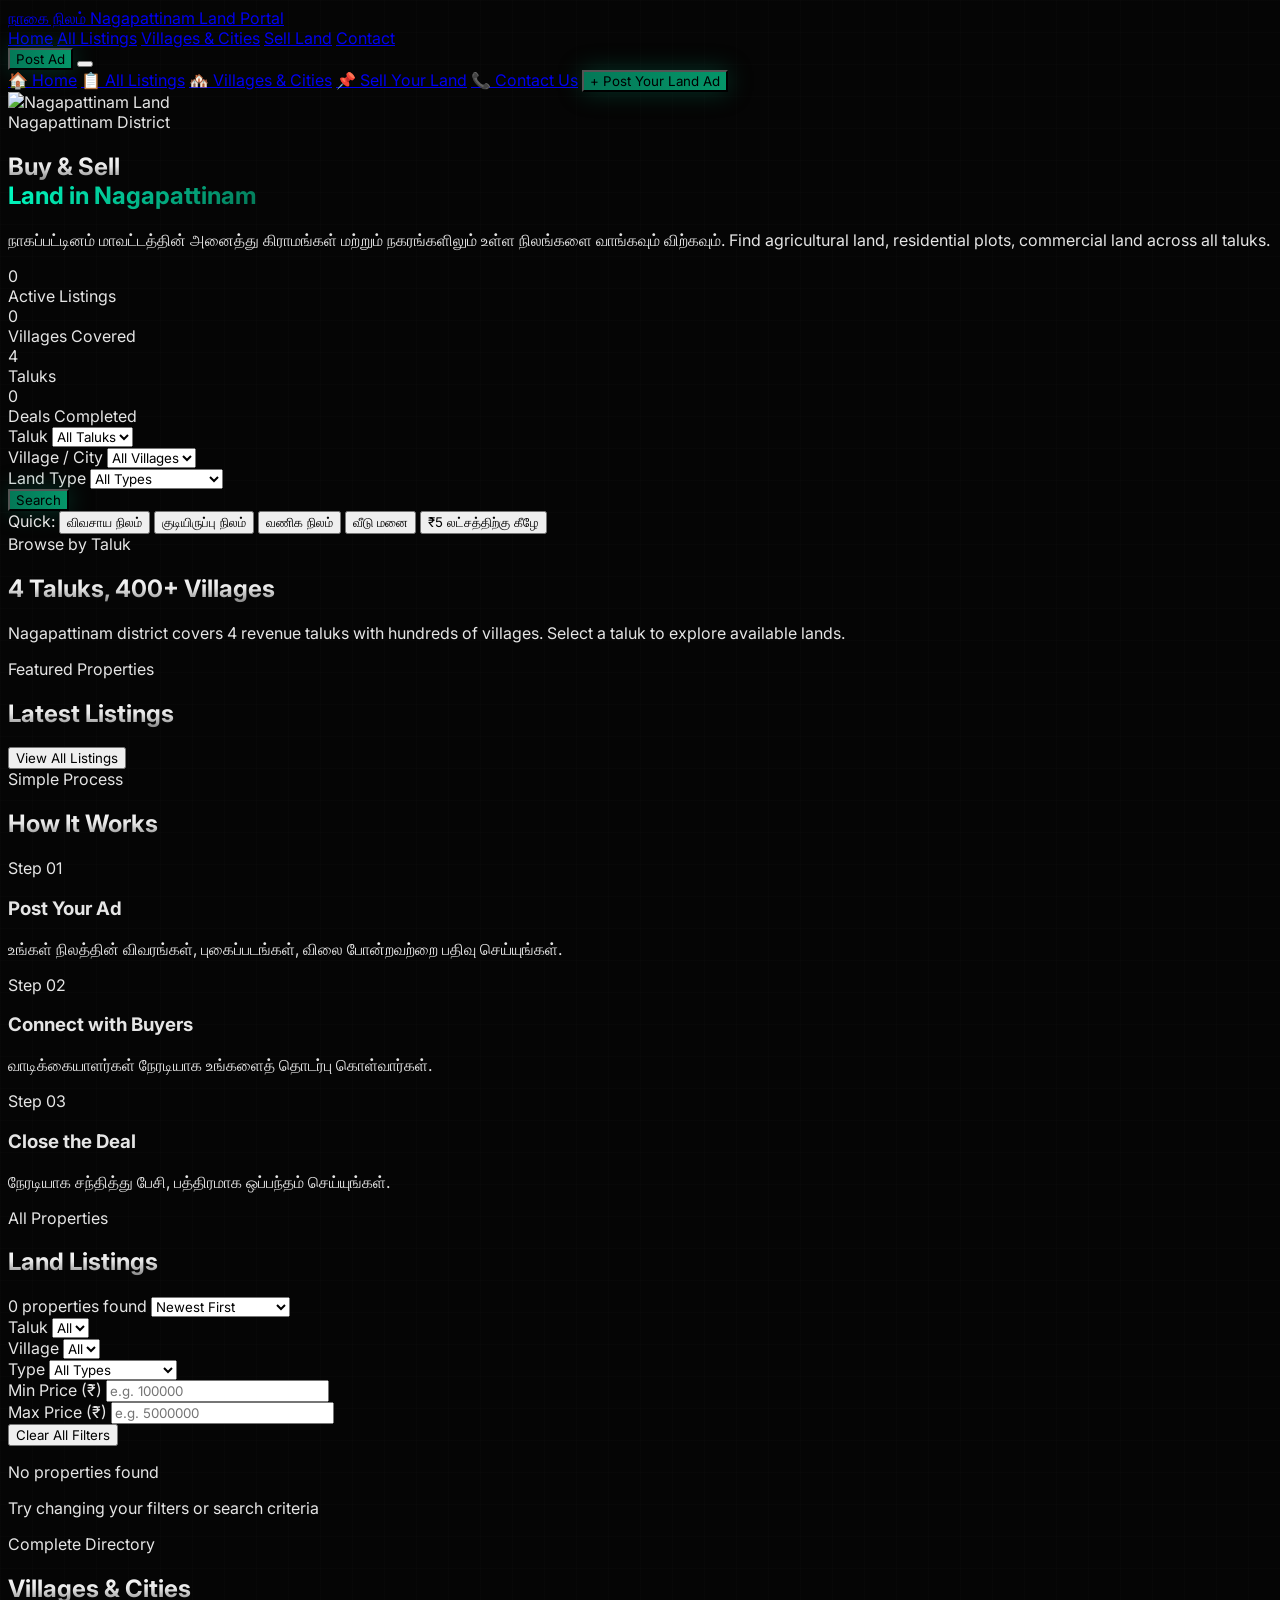
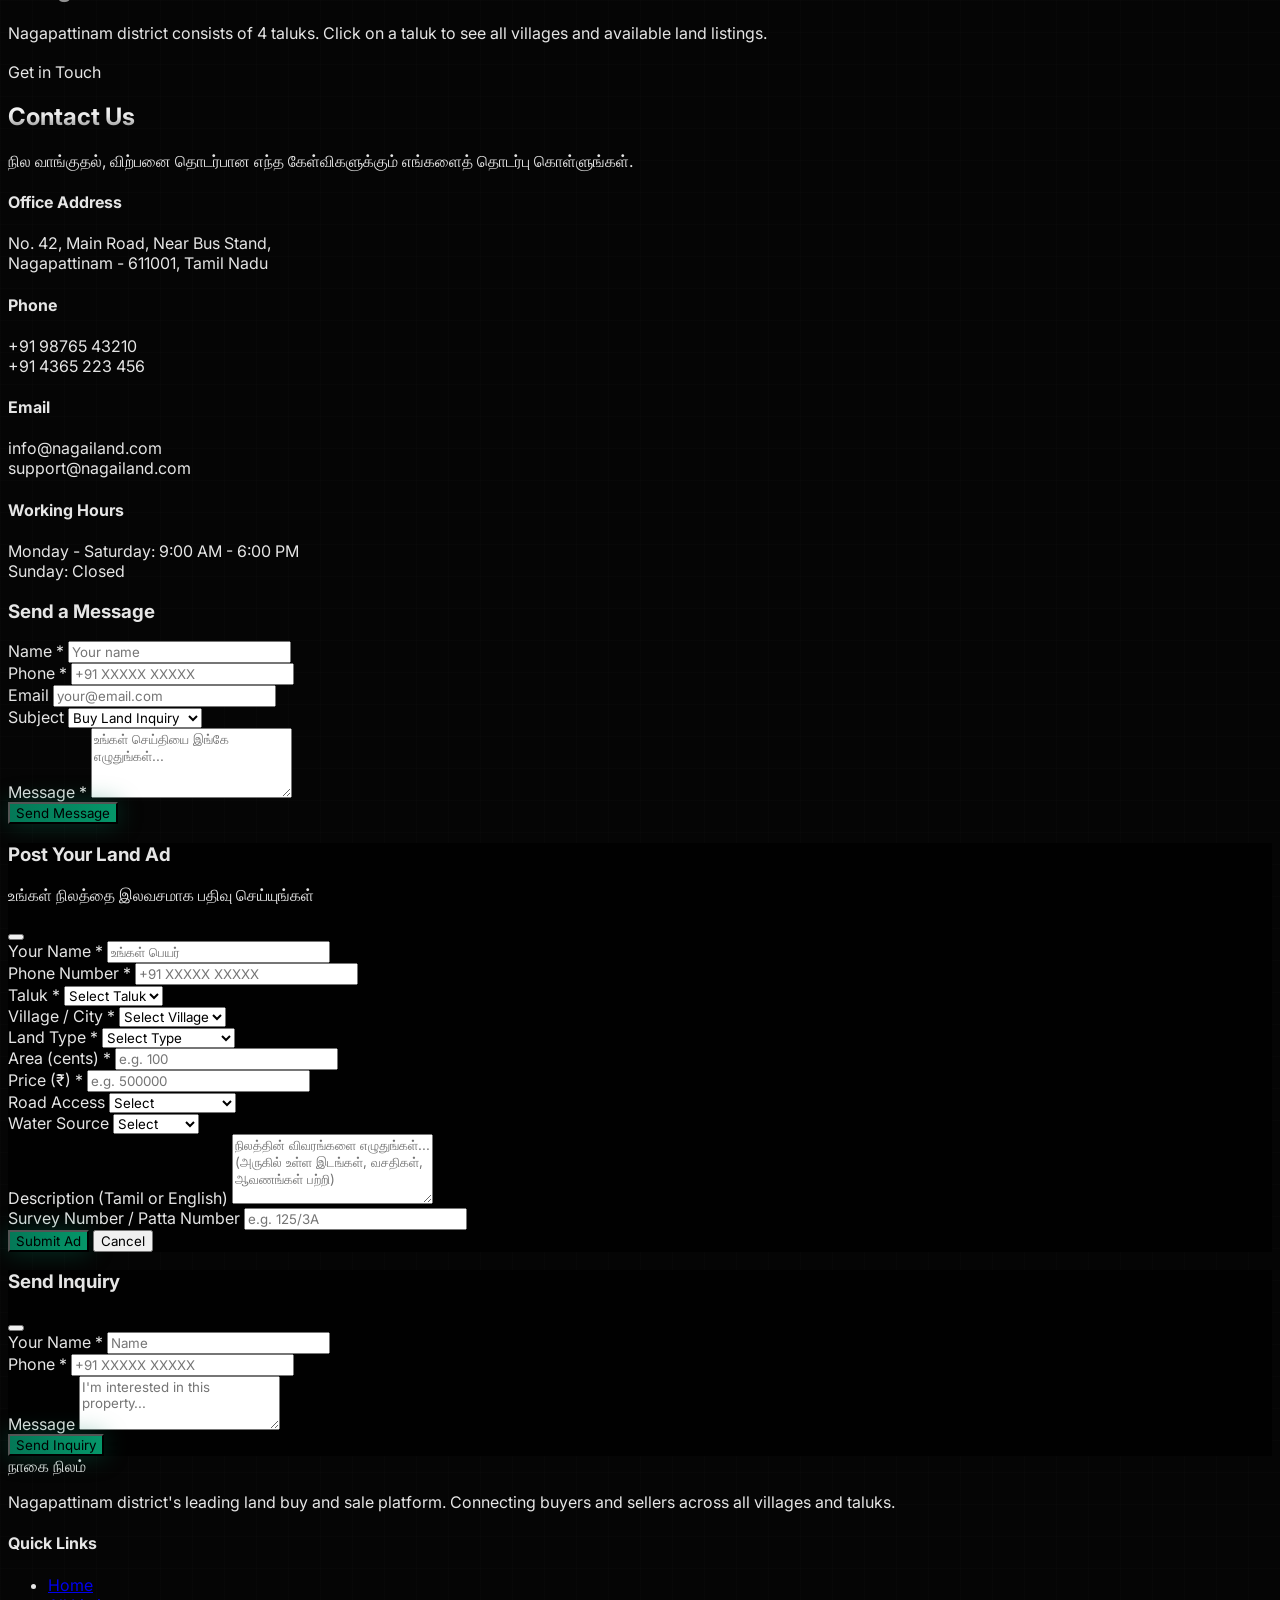
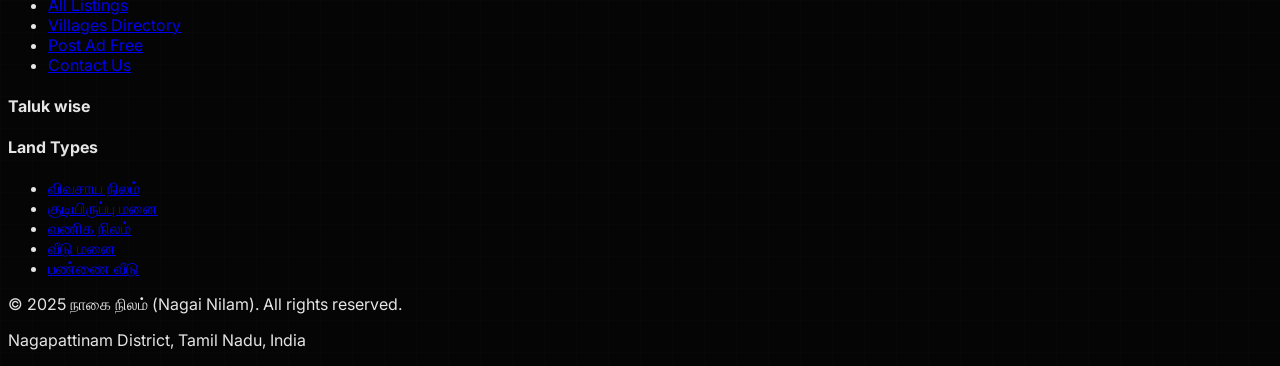
==== commit b57a5f00: "village add" ====
--- a/index.html
+++ b/index.html
@@ -825,6 +825,9 @@
             "Akkaraipettai Coastal", "Keechankuppam Coastal", "Koothur Coastal",
             "Vannankulam Coastal", "Palliyagudi Coastal", "Kadalur Coastal",
             "Pudhukudi Coastal", "Manjalmedu Coastal", "Elanthakudi Coastal"
+            "kovilpathu", "Thirukkuvalai Coastal", "Pallathur Coastal", "Korukkupet Coastal",
+            "Ammanpettai Coastal", "Mangaimadam Coastal", "Kollidam Coastal", "Thiruvalangadu Coastal", "Vettar Coastal", "Kondviduthy Coastal",
+            "Pallathur Coastal", "Kuruvikarambai Coastal", "Pandakudi Coastal", "Koothanur Coastal", "Melaalangudi Coastal", "Keelaalangudi Coastal", "Sembianmahadevi Coastal", "Valangaiman Coastal", "Papanasam Road Coastal", "Thirunageswaram Coastal", "Kumbakonam Coastal", "Aduthurai Coastal", "Thiruvidaimarudur Coastal", "Swamimalai Coastal", "Darasuram Coastal", "Thirubuvanam Coastal
         ]
     }
 };
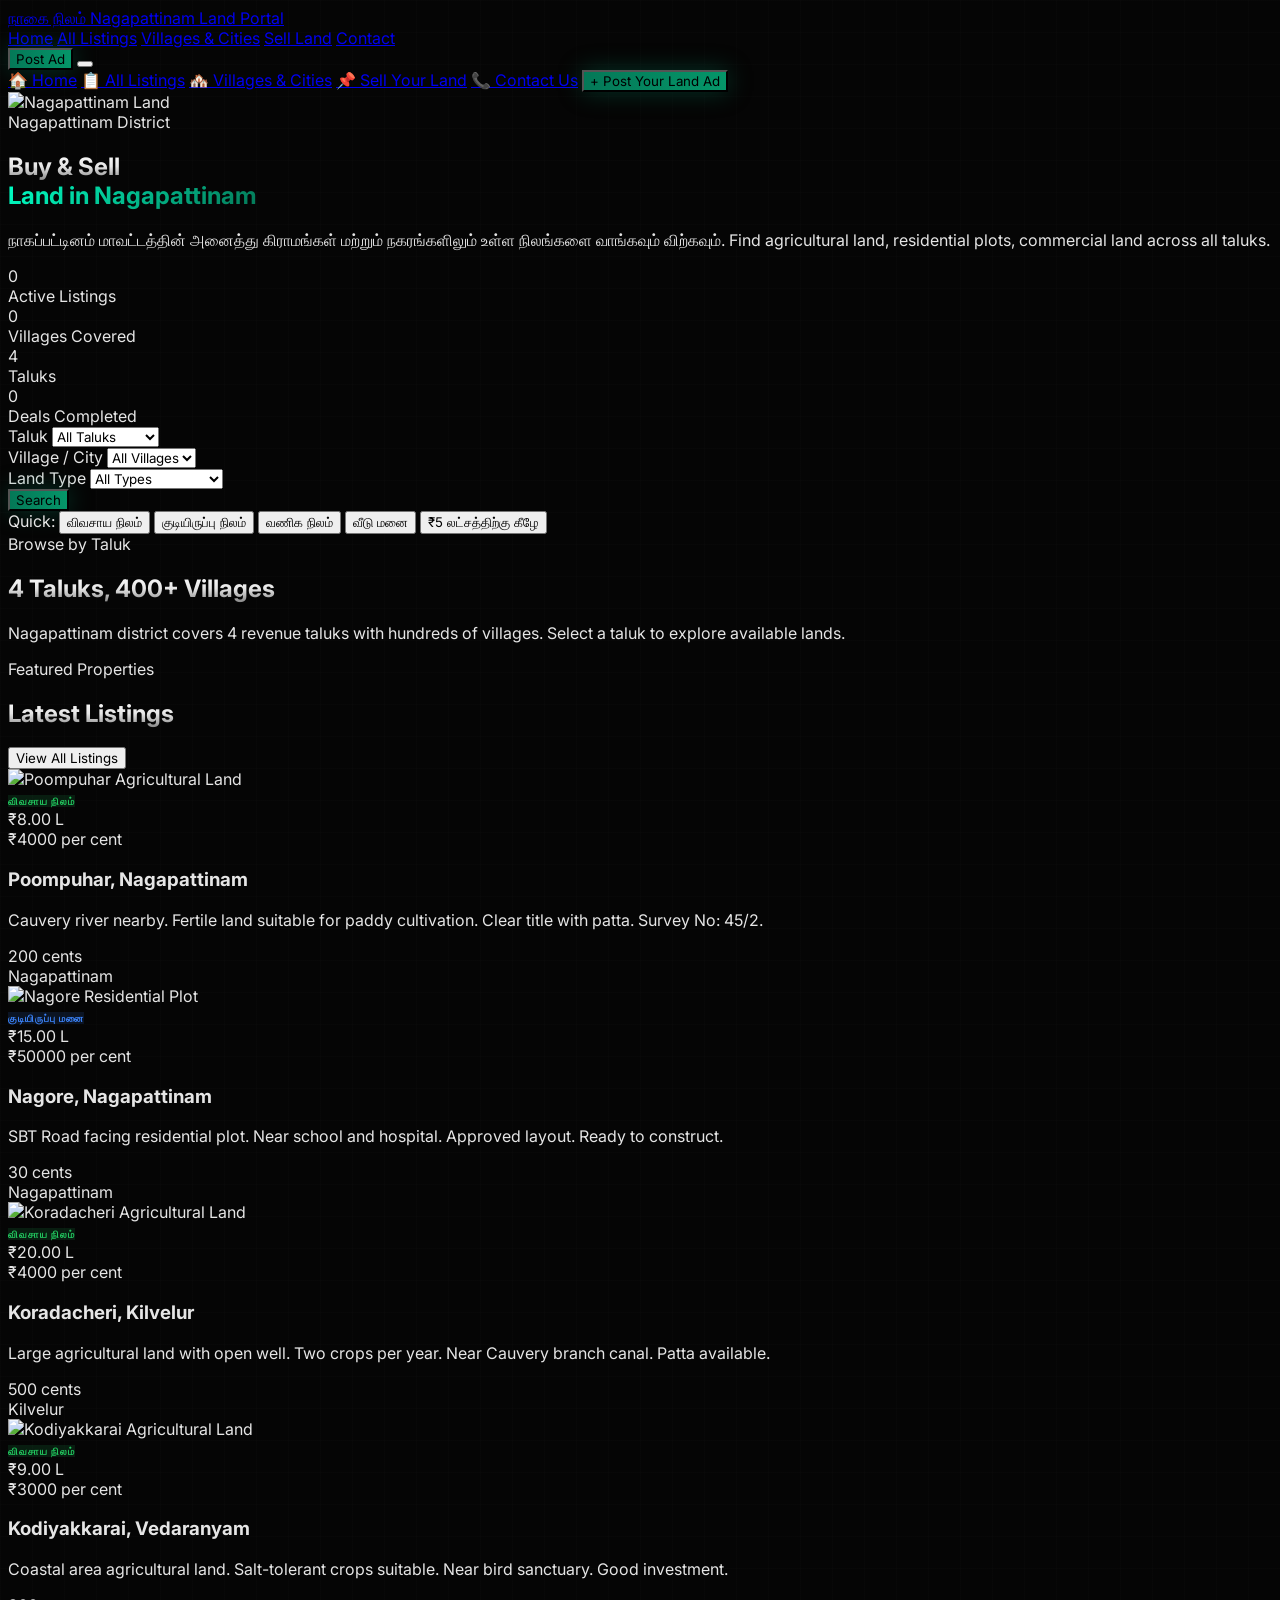
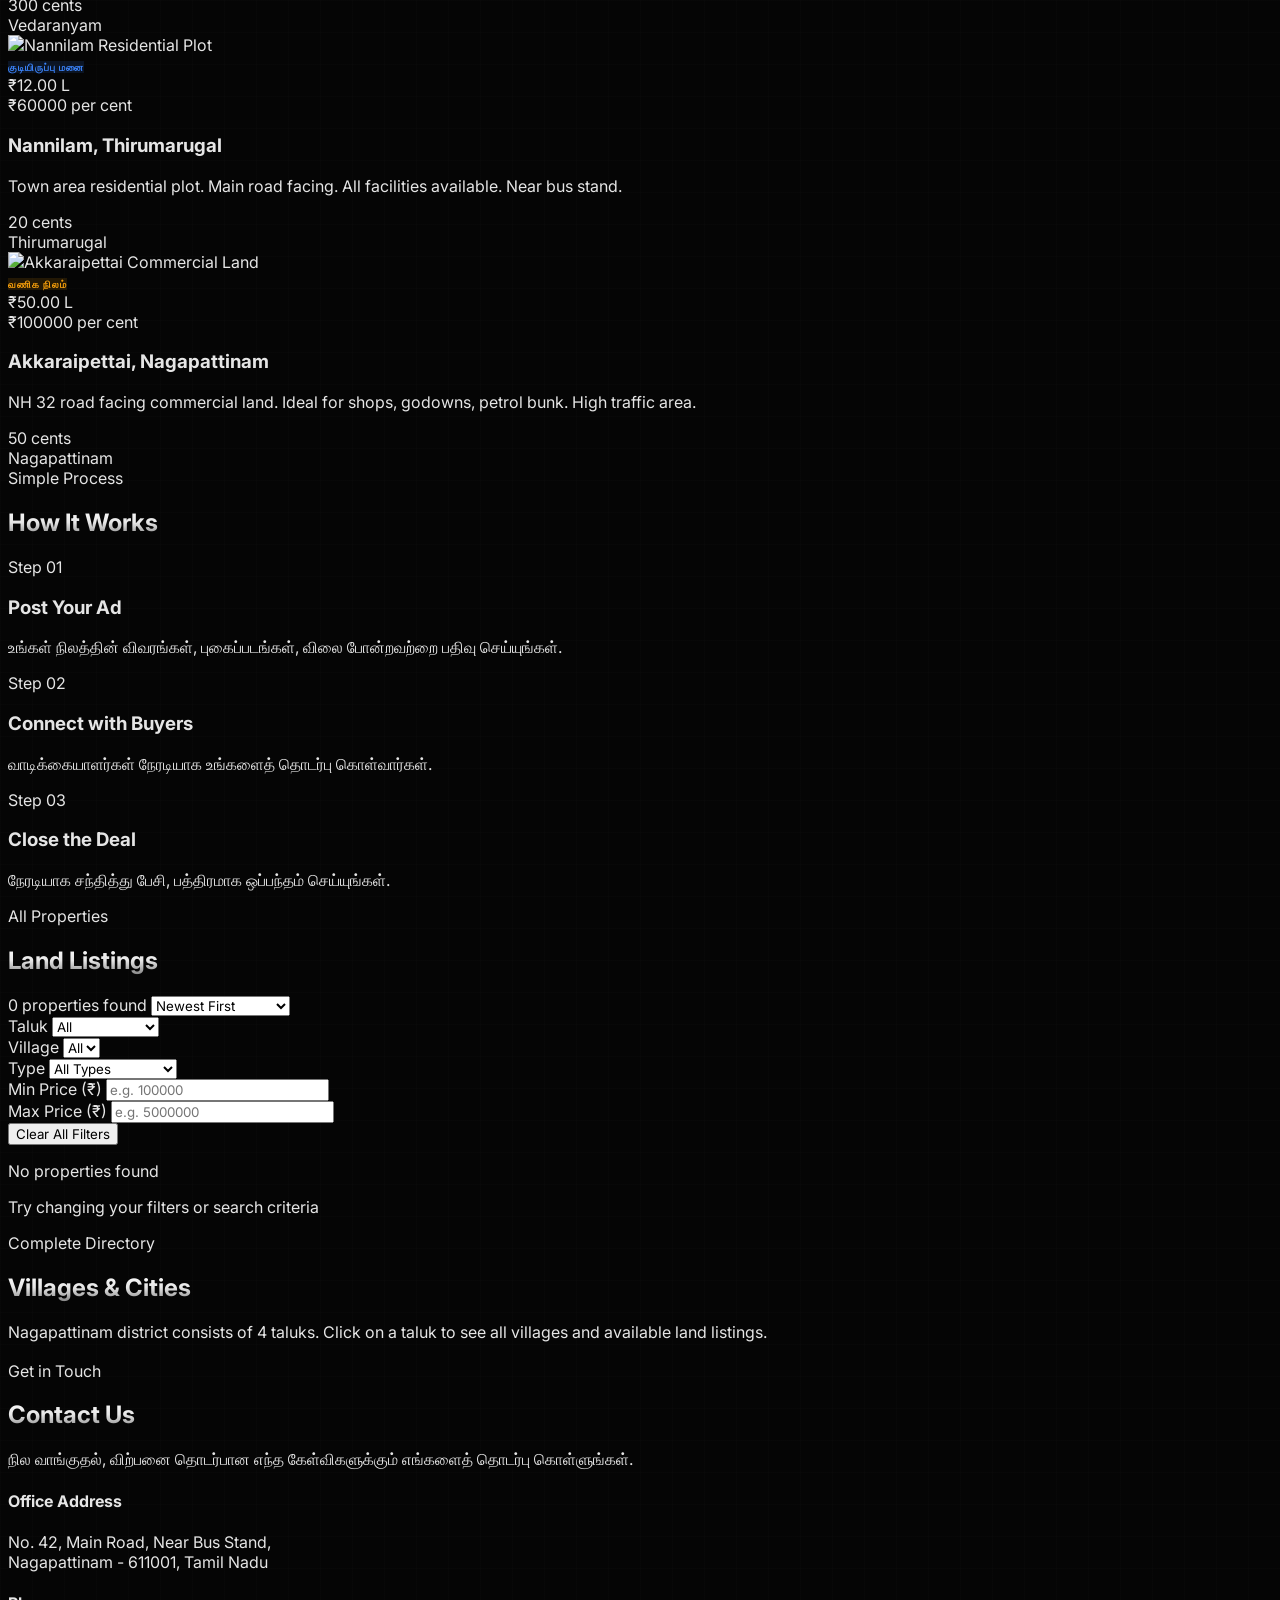
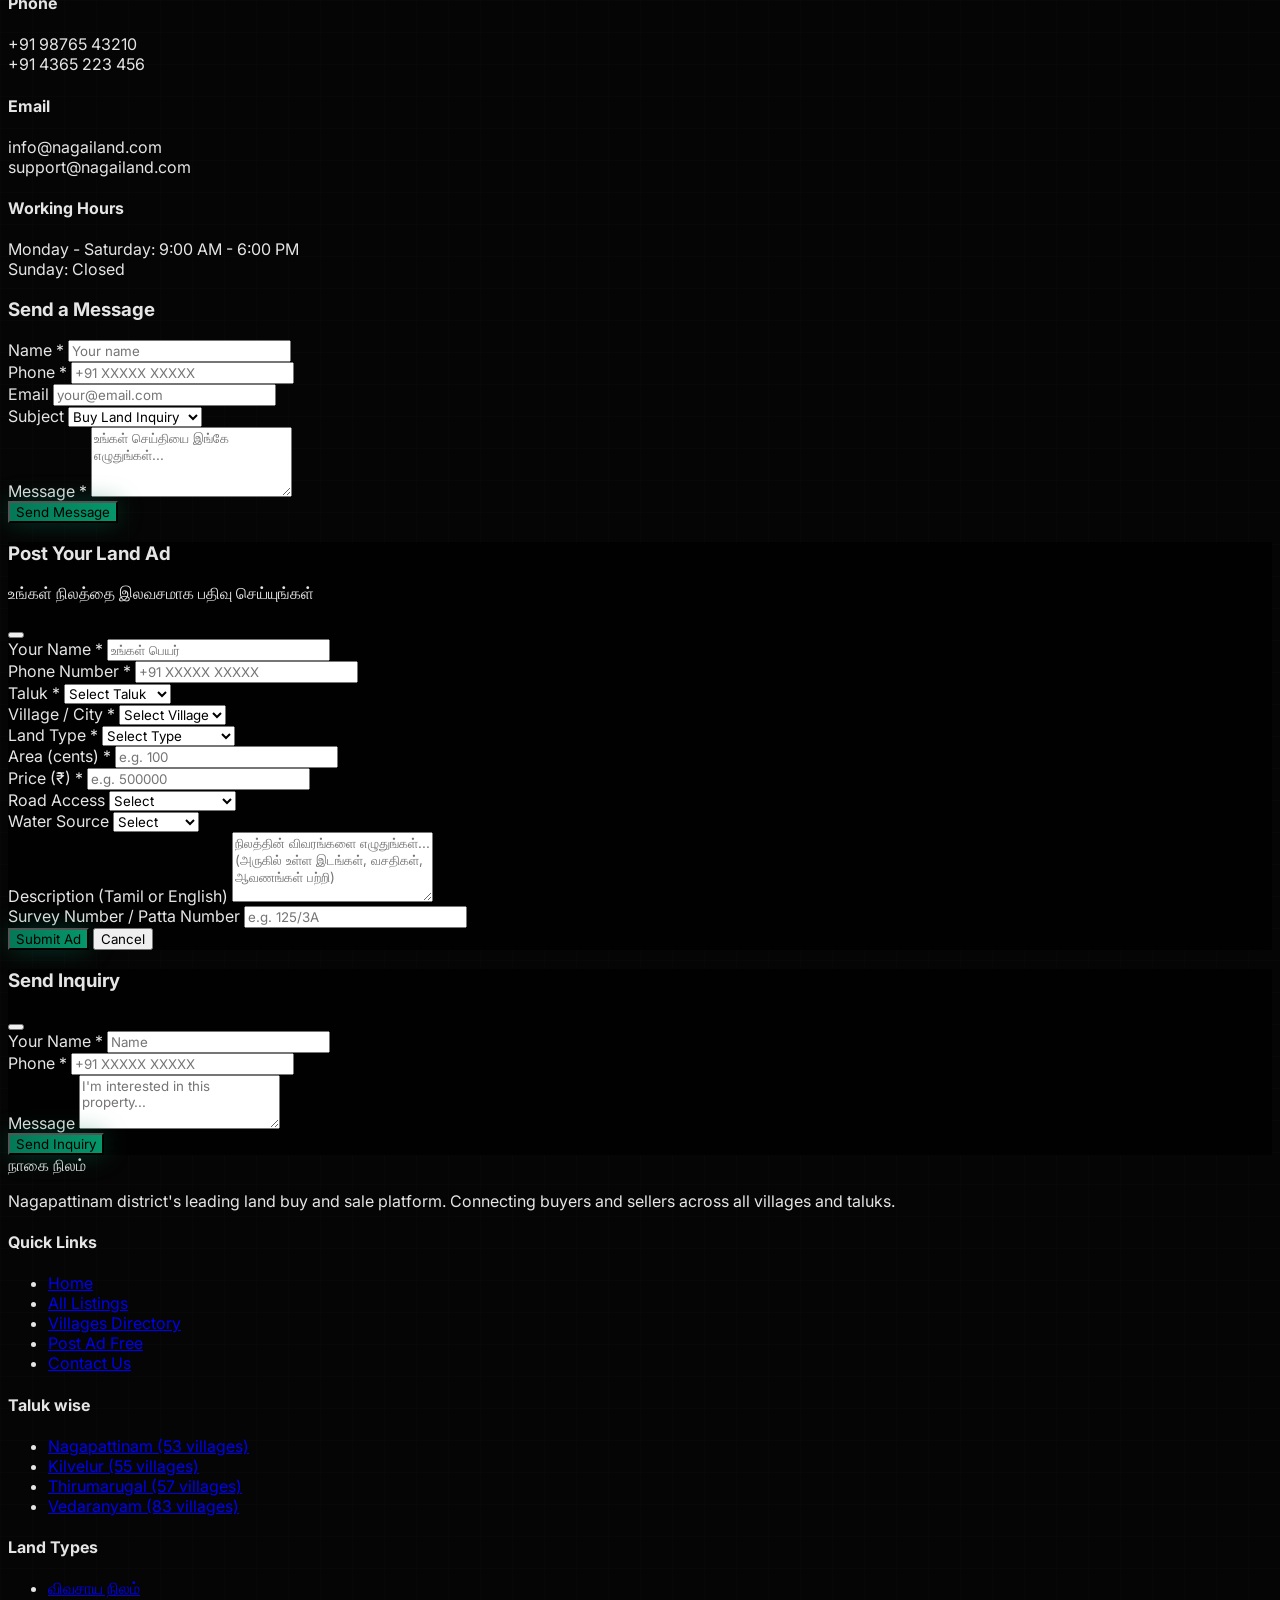
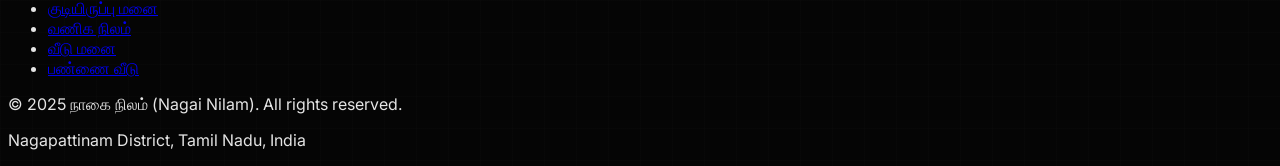
==== commit 1d71f48d: "error fix" ====
--- a/index.html
+++ b/index.html
@@ -824,10 +824,10 @@
             "Aalankulam", "Poothurai", "Nambiyar Nagar East", "Kameswaram Coastal",
             "Akkaraipettai Coastal", "Keechankuppam Coastal", "Koothur Coastal",
             "Vannankulam Coastal", "Palliyagudi Coastal", "Kadalur Coastal",
-            "Pudhukudi Coastal", "Manjalmedu Coastal", "Elanthakudi Coastal"
+            "Pudhukudi Coastal", "Manjalmedu Coastal", "Elanthakudi Coastal",
             "kovilpathu", "Thirukkuvalai Coastal", "Pallathur Coastal", "Korukkupet Coastal",
             "Ammanpettai Coastal", "Mangaimadam Coastal", "Kollidam Coastal", "Thiruvalangadu Coastal", "Vettar Coastal", "Kondviduthy Coastal",
-            "Pallathur Coastal", "Kuruvikarambai Coastal", "Pandakudi Coastal", "Koothanur Coastal", "Melaalangudi Coastal", "Keelaalangudi Coastal", "Sembianmahadevi Coastal", "Valangaiman Coastal", "Papanasam Road Coastal", "Thirunageswaram Coastal", "Kumbakonam Coastal", "Aduthurai Coastal", "Thiruvidaimarudur Coastal", "Swamimalai Coastal", "Darasuram Coastal", "Thirubuvanam Coastal
+            "Pallathur Coastal", "Kuruvikarambai Coastal", "Pandakudi Coastal", "Koothanur Coastal", "Melaalangudi Coastal", "Keelaalangudi Coastal", "Sembianmahadevi Coastal", "Valangaiman Coastal", "Papanasam Road Coastal", "Thirunageswaram Coastal", "Kumbakonam Coastal", "Aduthurai Coastal", "Thiruvidaimarudur Coastal", "Swamimalai Coastal", "Darasuram Coastal", "Thirubuvanam Coastal"
         ]
     }
 };
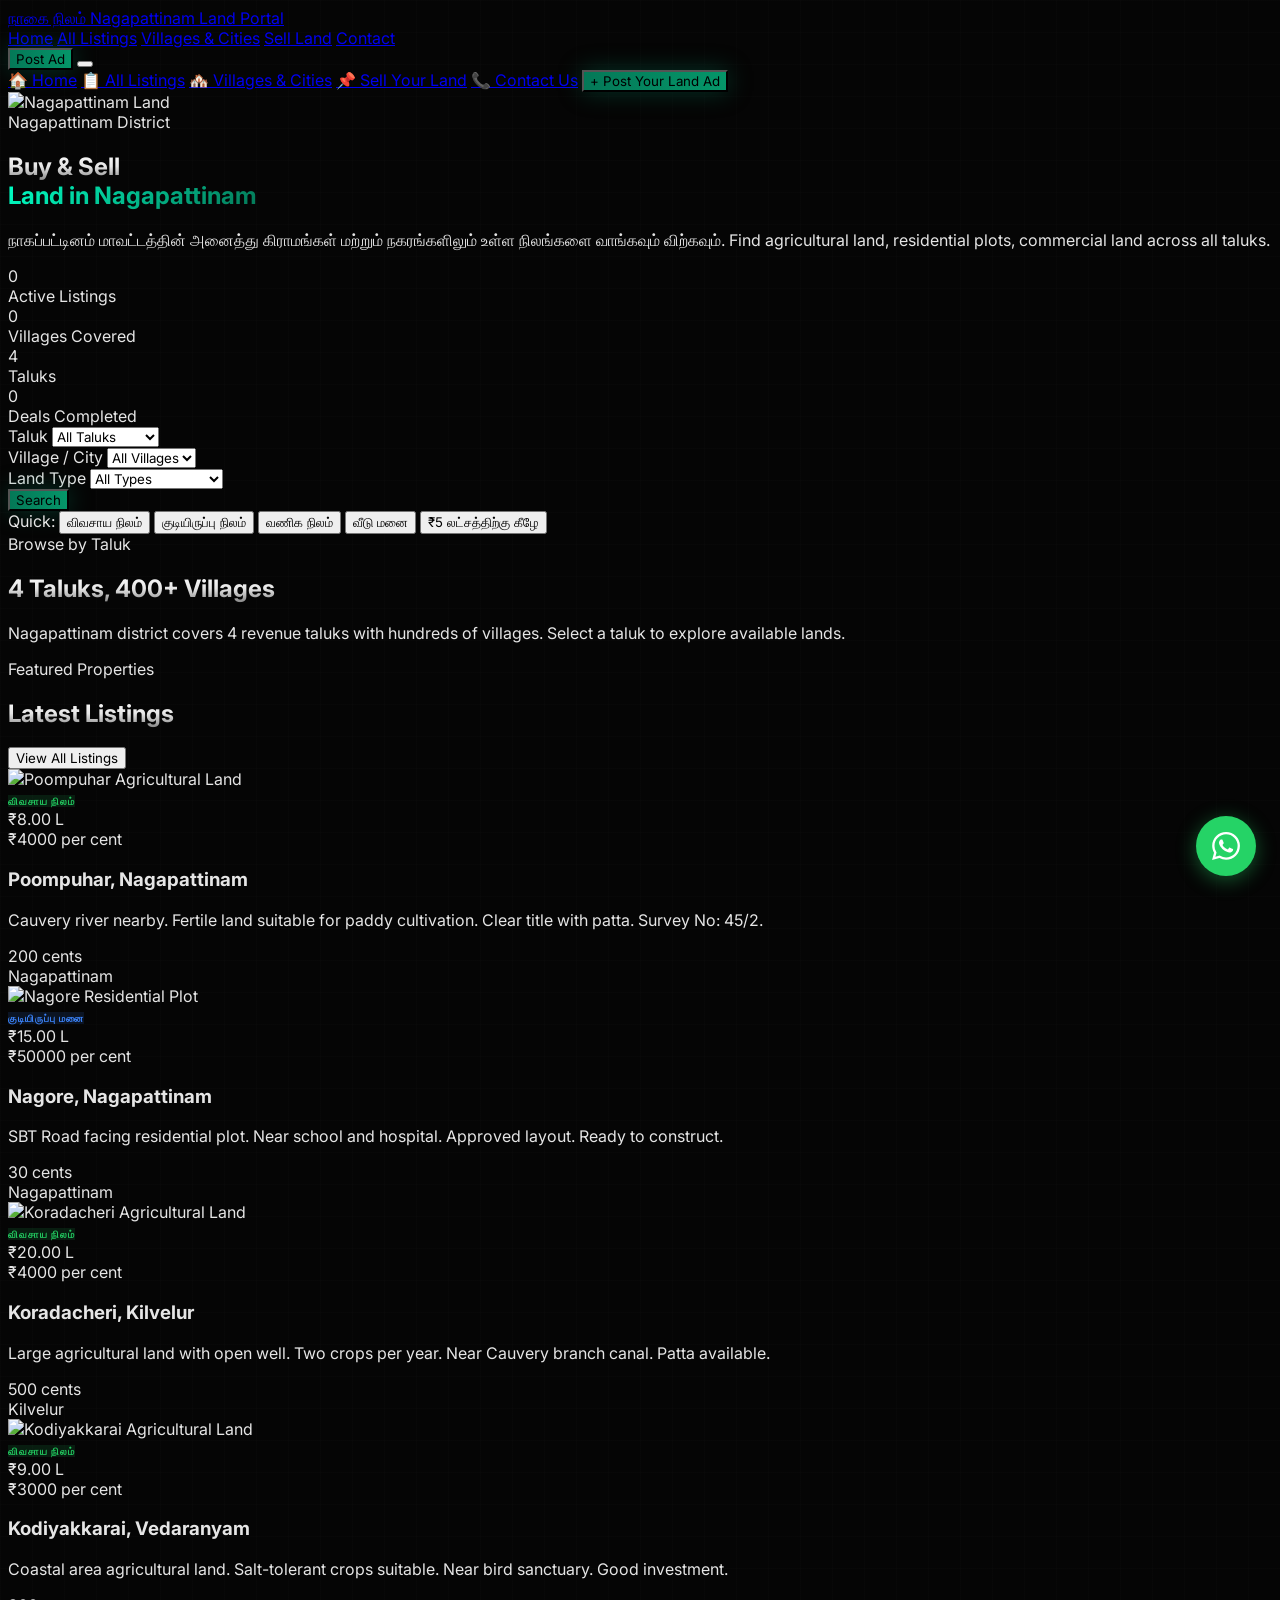
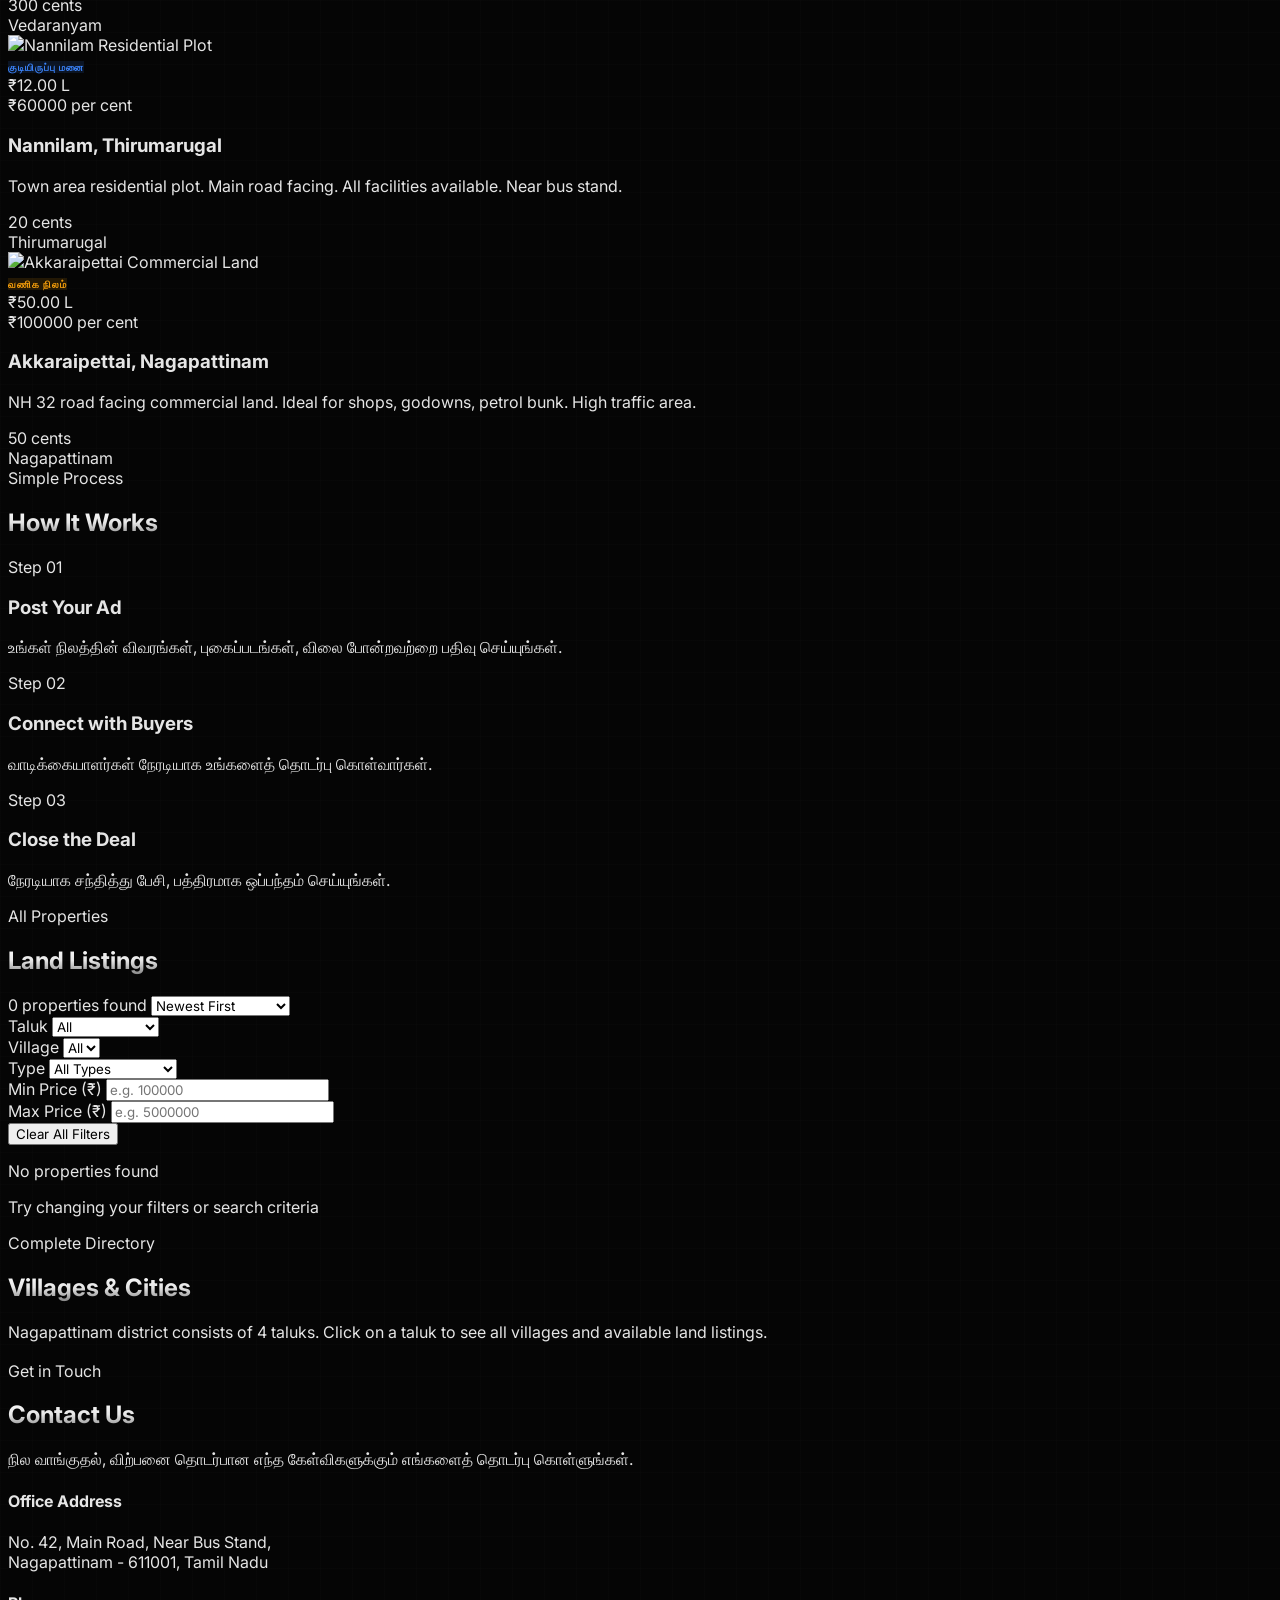
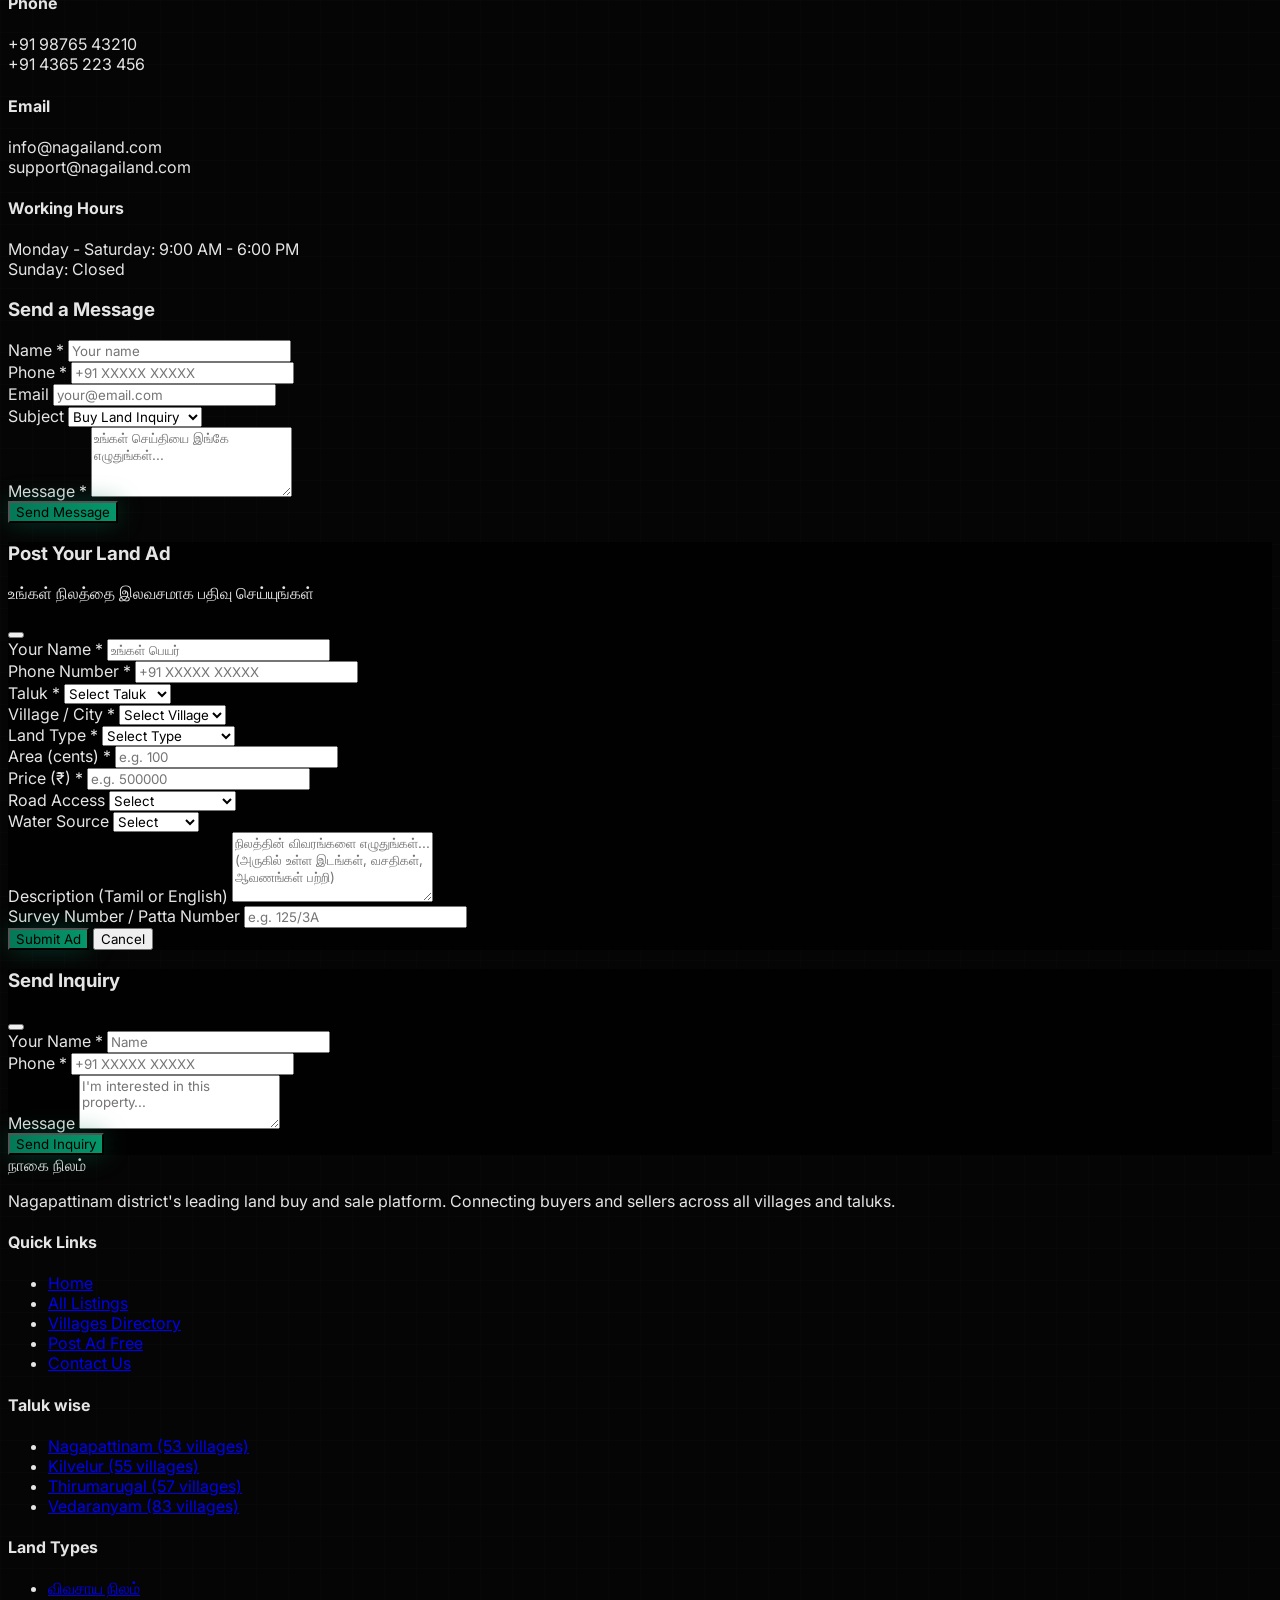
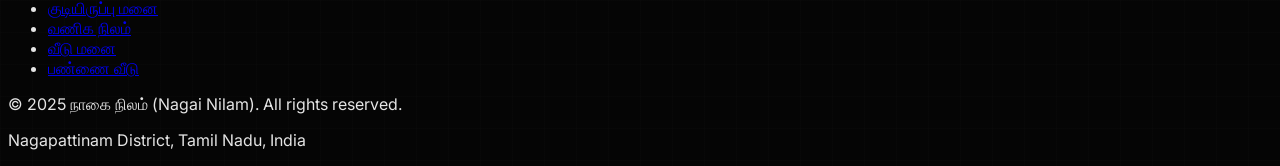
==== commit 42a6d9fa: "whatsapp add" ====
--- a/index.html
+++ b/index.html
@@ -745,7 +745,43 @@
             <p class="text-xs text-neutral-600">© 2025 நாகை நிலம் (Nagai Nilam). All rights reserved.</p>
             <p class="text-xs text-neutral-600">Nagapattinam District, Tamil Nadu, India</p>
         </div>
-    </div>
+    </div><!-- ========== WHATSAPP FLOATING BUTTON ========== -->
+<a href="https://wa.me/8489424109?text=வணக்கம்! நாகை நிலம் website-ல் பார்த்தேன். நிலம் பற்றி விவரம் தேவை." 
+   target="_blank" 
+   class="whatsapp-float"
+   title="WhatsApp-ல் தொடர்பு கொள்ளுங்கள்">
+   <svg width="28" height="28" viewBox="0 0 24 24" fill="white">
+      <path d="M17.472 14.382c-.297-.149-1.758-.867-2.03-.967-.273-.099-.471-.148-.67.15-.197.297-.767.966-.94 1.164-.173.199-.347.223-.644.075-.297-.15-1.255-.463-2.39-1.475-.883-.788-1.48-1.761-1.653-2.059-.173-.297-.018-.458.13-.606.134-.133.298-.347.446-.52.149-.174.198-.298.298-.497.099-.198.05-.371-.025-.52-.075-.149-.669-1.612-.916-2.207-.242-.579-.487-.5-.669-.51-.173-.008-.371-.01-.57-.01-.198 0-.52.074-.792.372-.272.297-1.04 1.016-1.04 2.479 0 1.462 1.065 2.875 1.213 3.074.149.198 2.096 3.2 5.077 4.487.709.306 1.262.489 1.694.625.712.227 1.36.195 1.871.118.571-.085 1.758-.719 2.006-1.413.248-.694.248-1.289.173-1.413-.074-.124-.272-.198-.57-.347m-5.421 7.403h-.004a9.87 9.87 0 01-5.031-1.378l-.361-.214-3.741.982.998-3.648-.235-.374a9.86 9.86 0 01-1.51-5.26c.001-5.45 4.436-9.884 9.888-9.884 2.64 0 5.122 1.03 6.988 2.898a9.825 9.825 0 012.893 6.994c-.003 5.45-4.437 9.884-9.885 9.884m8.413-18.297A11.815 11.815 0 0012.05 0C5.495 0 .16 5.335.157 11.892c0 2.096.547 4.142 1.588 5.945L.057 24l6.305-1.654a11.882 11.882 0 005.683 1.448h.005c6.554 0 11.89-5.335 11.893-11.893a11.821 11.821 0 00-3.48-8.413z"/>
+   </svg>
+</a>
+
+<style>
+.whatsapp-float {
+   position: fixed;
+   bottom: 24px;
+   right: 24px;
+   width: 60px;
+   height: 60px;
+   background: #25D366;
+   border-radius: 50%;
+   display: flex;
+   align-items: center;
+   justify-content: center;
+   box-shadow: 0 4px 20px rgba(37, 211, 102, 0.4);
+   z-index: 999;
+   transition: all 0.3s;
+   animation: wa-pulse 2s infinite;
+}
+.whatsapp-float:hover {
+   transform: scale(1.1);
+   box-shadow: 0 4px 30px rgba(37, 211, 102, 0.6);
+}
+@keyframes wa-pulse {
+   0% { box-shadow: 0 0 0 0 rgba(37, 211, 102, 0.5); }
+   70% { box-shadow: 0 0 0 15px rgba(37, 211, 102, 0); }
+   100% { boxions: 0 0 0 0 rgba(37, 211, 102, 0); }
+}
+</style>
 </footer>
 
 <script>
